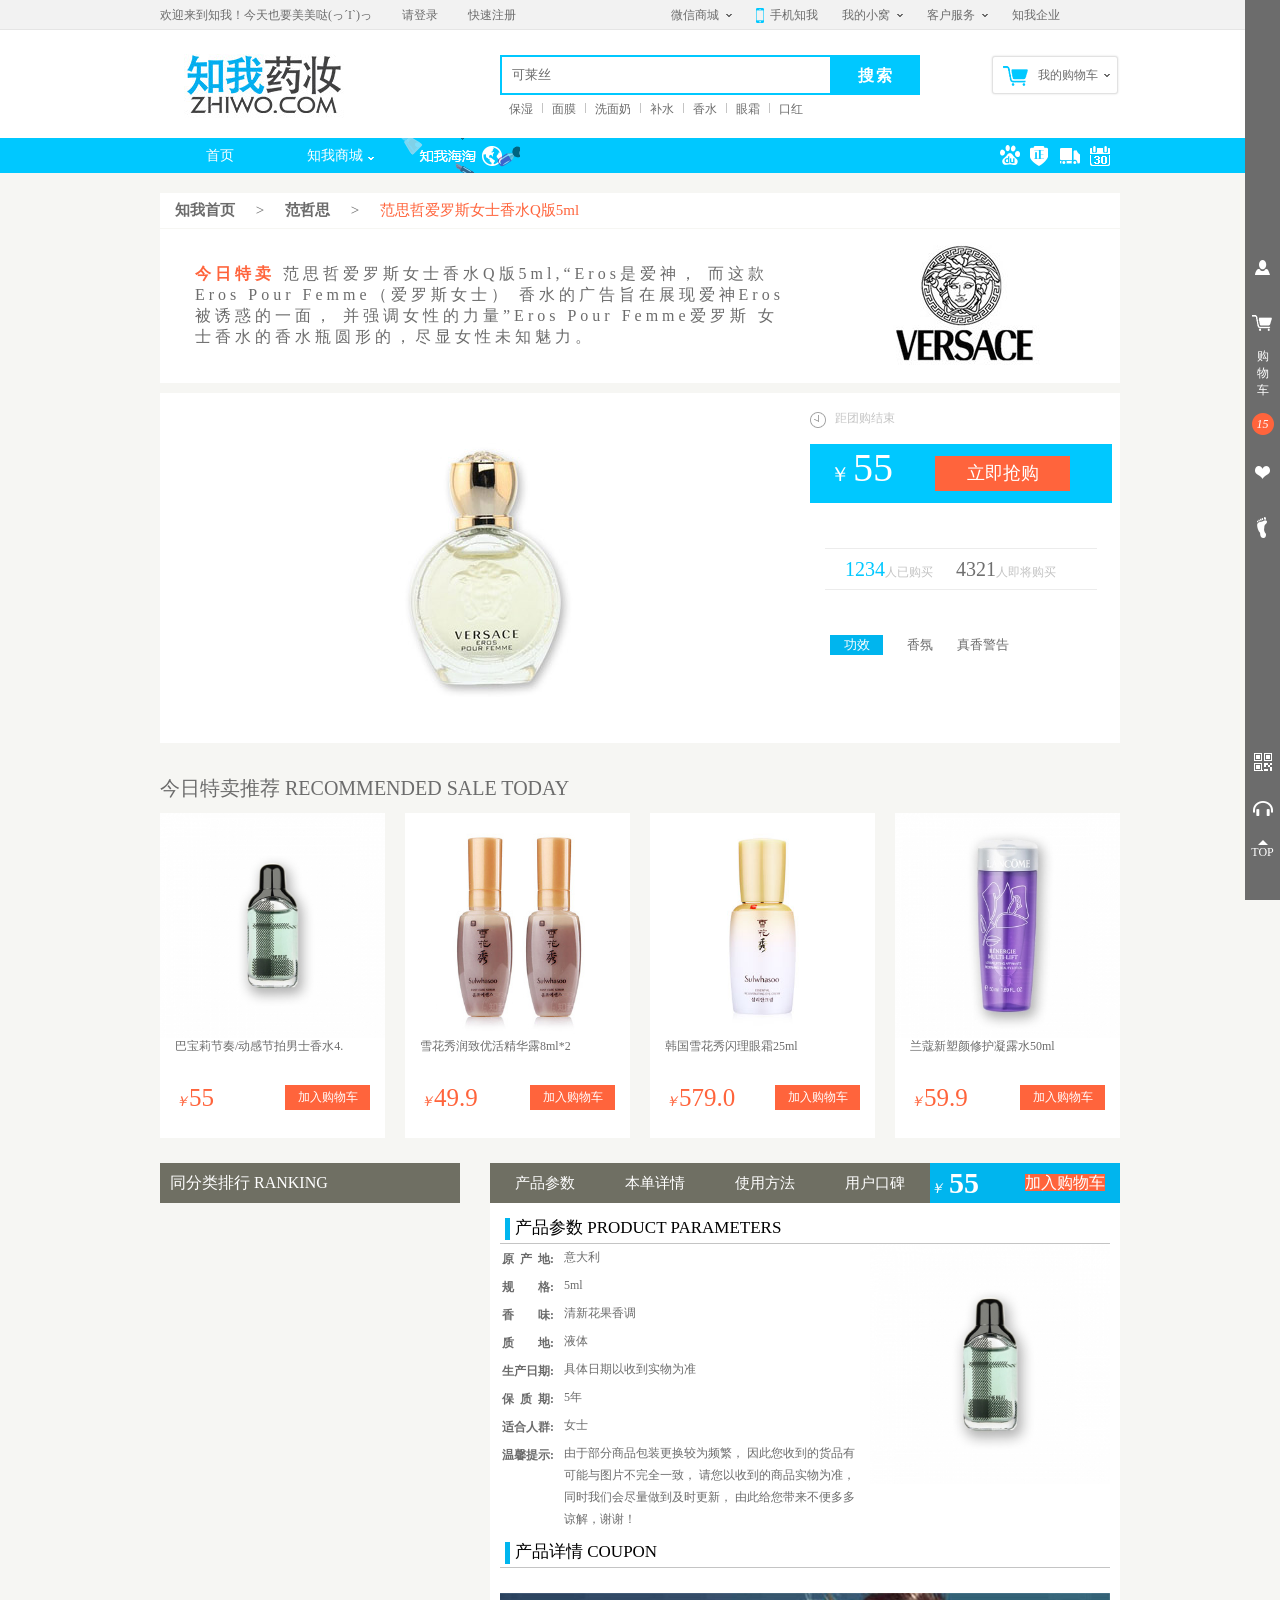
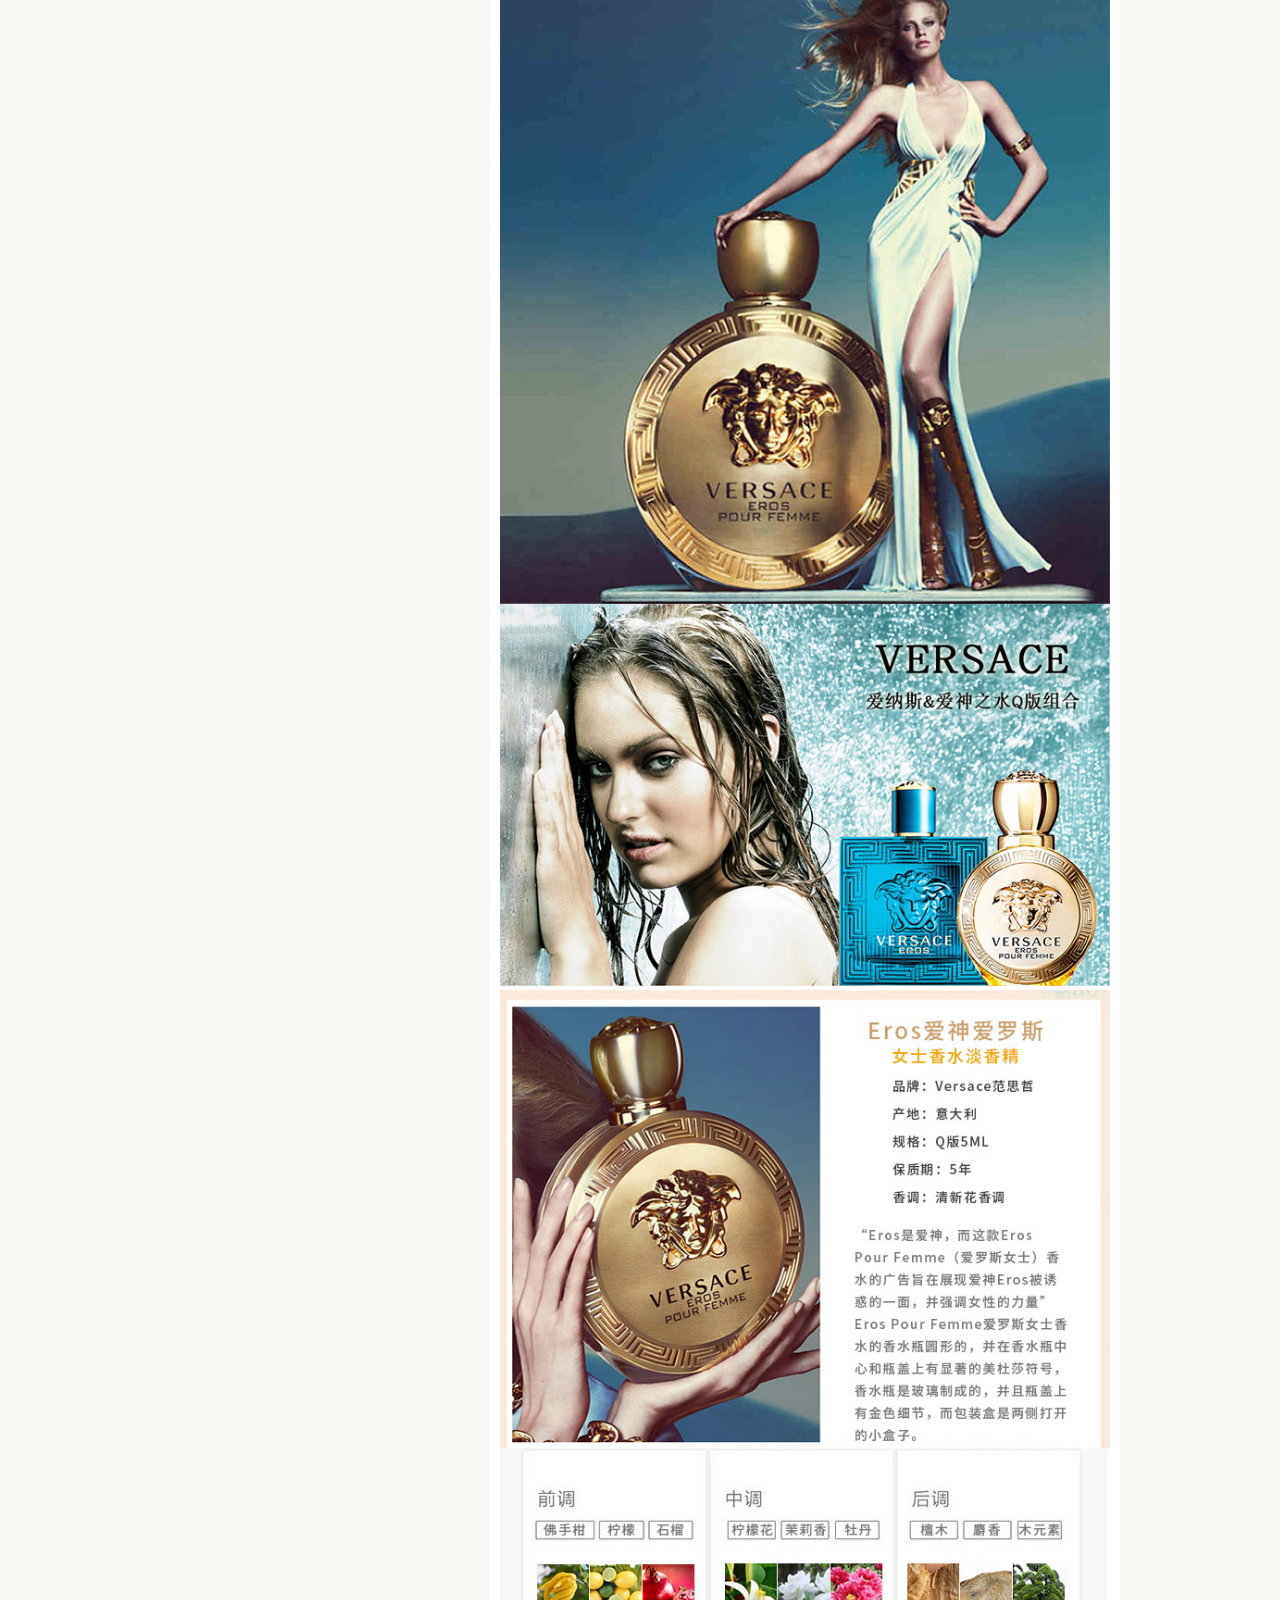
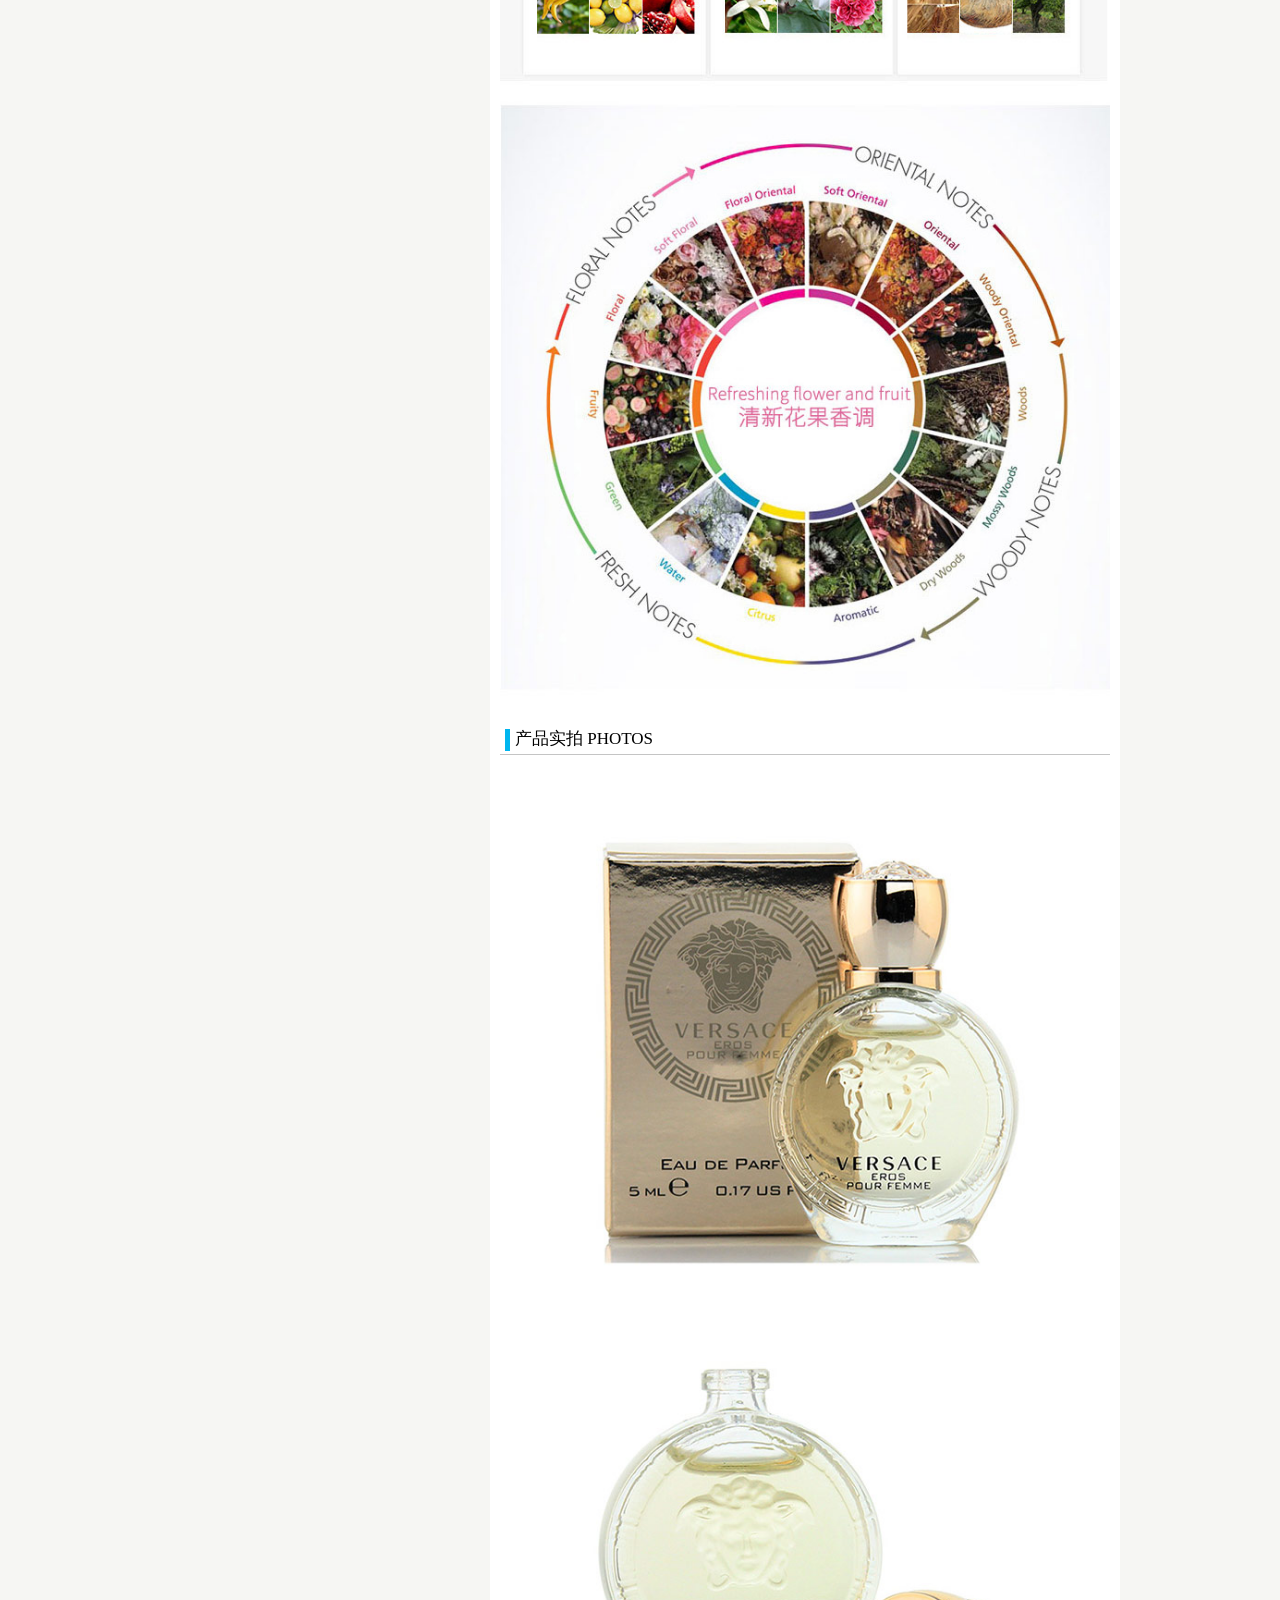
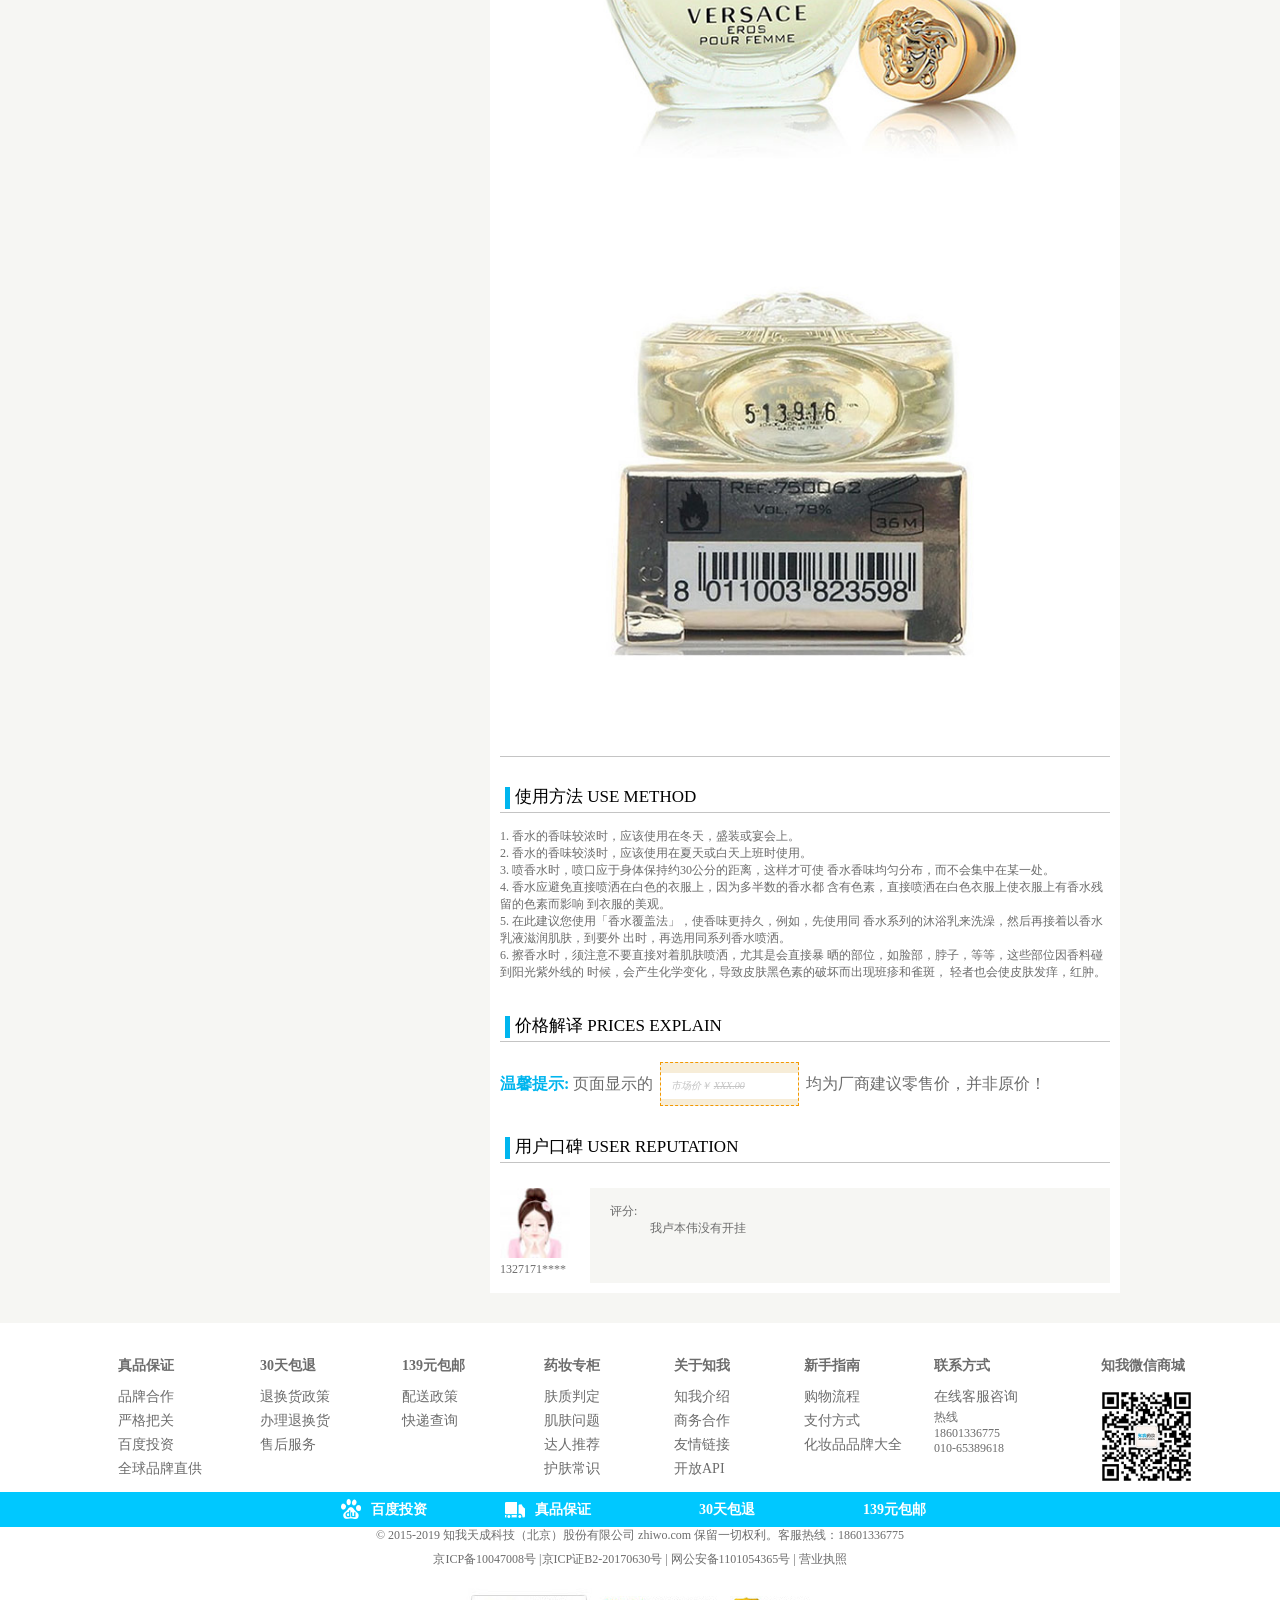
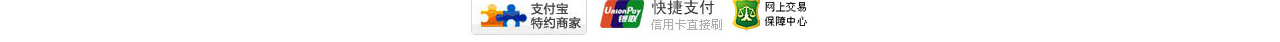
==== goodsDetail.html @ a6687e9a "页面阶段完成" ====
<!DOCTYPE html>
<html lang="en">
<head>
    <meta charset="UTF-8">
    <title>商品详情</title>
    <link rel="icon" href="images/favicon.ico" type="image/x-icon">
    <link rel="stylesheet" href="css/goodsDetail.css" type="text/css">
    <script src="js/jquery-1.11.1.min.js"></script>
    <script src="js/goodsDetail.js"></script>
</head>
<body>

<!--header S-->
<div class="header">

    <div class="header_top">
        <div class="header_top_content w960">
            <div class="header_top_content_left">
                <ul>
                    <li>欢迎来到知我！今天也要美美哒(っ´Ι`)っ</li>
                    <li>
                        <a href="login.html" rel="nofollow">请登录</a>
                    </li>
                    <li>
                        <a href="register.html" rel="nofollow">快速注册</a>
                    </li>
                </ul>
            </div>
            <div class="header_top_content_right">
                <ul>
                    <li class="item_down">
                        <a href="#" rel="nofollow">
                            <span>微信商城</span>
                            <i></i>
                        </a>
                        <div class="item_down_nav"
                             style="height: 85px">
                            <img src="images/wechat_ewm1.jpg" alt="">
                        </div>
                    </li>
                    <li class="item_phone">
                        <a href="#" rel="nofollow">
                            手机知我
                        </a>
                    </li>
                    <li class="item_down">
                        <a href="#" rel="nofollow">
                            <span>我的小窝</span>
                            <i></i>
                        </a>
                        <div class="item_down_nav"
                             style="height: 150px">
                            <ul>
                                <li><a href="#" rel="nofollow">我的订单</a></li>
                                <li><a href="#" rel="nofollow">我的优惠券</a></li>
                                <li><a href="#" rel="nofollow">我的收藏</a></li>
                                <li><a href="#" rel="nofollow">我的预订</a></li>
                                <li><a href="#" rel="nofollow">我的积分</a></li>
                            </ul>
                        </div>
                    </li>
                    <li class="item_down">
                        <a href="#" rel="nofollow">
                            <span>客户服务</span>
                            <i></i>
                        </a>
                        <div class="item_down_nav"
                             style="height: 120px; ">
                            <ul>
                                <li><a href="#" rel="nofollow">帮助中心</a></li>
                                <li><a href="#" rel="nofollow">新浪微博</a></li>
                                <li><a href="#" rel="nofollow">正品承诺</a></li>
                                <li><a href="#" rel="nofollow">真伪查询</a></li>
                            </ul>
                        </div>
                    </li>
                    <li>
                        <a href="#" rel="nofollow">
                            知我企业
                        </a>
                    </li>
                    <li></li>
                    <li></li>
                </ul>
            </div>
        </div>
    </div>

    <div class="header_center">
        <div class="header_center_content w960">
            <div class="header_logo">
                <a href="index.html">
                    <img src="images/logo.jpg" alt="知我药妆">
                </a>
            </div>
            <div class="header_search">
                <form action="" method="get">
                    <input class="search_box_text" name="keyword" type="text" value="可莱丝"/>
                    <input class="search_box_btn" name="search" type="submit" value="搜索"/>
                </form>
                <ul class="hotkey">
                    <li><a href="#" rel="nofollow">保湿</a><i class="line"></i></li>
                    <li><a href="#" rel="nofollow">面膜</a><i class="line"></i></li>
                    <li><a href="#" rel="nofollow">洗面奶</a><i class="line"></i></li>
                    <li><a href="#" rel="nofollow">补水</a><i class="line"></i></li>
                    <li><a href="#" rel="nofollow">香水</a><i class="line"></i></li>
                    <li><a href="#" rel="nofollow">眼霜</a><i class="line"></i></li>
                    <li><a href="#" rel="nofollow">口红</a></li>
                </ul>
            </div>
            <div class="header_cshopcar" id="header_cshopcar">
                <p class="header_shopgoods_totleamout ">0</p>
                <a class="header_myshopcar" href="" rel="nofollow">
                    <span>我的购物车</span>
                    <i></i>
                </a>
                <div class="header_shopgoods">
                    <div class="shopgoods_empty">
                        <p class="shopgoods_empty_img"></p>
                        <p class="shopgoods_empty_title1">购物车为空</p>
                        <p class="shopgoods_empty_title2">穷鬼什么都买不起</p>
                    </div>
                </div>
            </div>
        </div>
    </div>

    <div class="header_footernav">
        <div class="header_footernav_content w960">
            <div class="header_footernav_content_left">
                <ul>
                    <li class="header_footernav_content_left_item">
                        <a href="#" class="hfcli_link">首页</a>
                    </li>
                    <li class="header_footernav_content_left_item" id="hfcli">
                        <a href="#" class="hfcli_link"><span>知我商城</span></a>
                        <div class="header_footernav_hide w1100">
                            <div class="hfh_container">
                                <div class="hfh_container_row">
                                    <div class="hfh_container_inner hufu">
                                        <dl>
                                            <dt><a>护肤</a></dt>
                                            <dd><a href="#">面膜面贴</a></dd>
                                            <dd><a href="#">乳液凝露</a></dd>
                                            <dd><a href="#">洁面卸妆</a></dd>
                                            <dd><a href="#">眼精华/眼霜</a></dd>
                                            <dd><a href="#">防晒隔离</a></dd>
                                            <dd><a href="#">化妆水爽肤水</a></dd>
                                            <dd><a href="#">眼膜/眼贴</a></dd>
                                            <dd><a href="#">精华</a></dd>
                                        </dl>
                                    </div>
                                    <div class="hfh_container_inner yaozhuang">
                                        <dl>
                                            <dt><a>药妆</a></dt>
                                            <dd><a href="#">乳液面霜</a></dd>
                                            <dd><a href="#">洁面卸妆</a></dd>
                                            <dd><a href="#">面部精华</a></dd>
                                            <dd><a href="#">化妆水爽肤水</a></dd>
                                            <dd><a href="#">面膜面贴</a></dd>
                                            <dd><a href="#">喷雾</a></dd>
                                            <dd><a href="#">眼精华/眼霜</a></dd>
                                            <dd><a href="#">防晒隔离</a></dd>
                                        </dl>
                                    </div>
                                </div>
                                <div class="hfh_container_row">
                                    <div class="hfh_container_inner xihu">
                                        <dl>
                                            <dt><a>洗护</a></dt>
                                            <dd><a href="#">洗发护发</a></dd>
                                            <dd><a href="#">口腔护理</a></dd>
                                            <dd><a href="#">沐浴润体</a></dd>
                                            <dd><a href="#">身体乳霜</a></dd>
                                            <dd><a href="#">手足护理</a></dd>
                                            <dd><a href="#">美体瘦身</a></dd>
                                            <dd><a href="#">防晒隔离</a></dd>
                                            <dd><a href="#">润唇膏</a></dd>
                                        </dl>
                                    </div>
                                    <div class="hfh_container_inner caizhuang">
                                        <dl>
                                            <dt><a>彩妆香氛</a></dt>
                                            <dd><a href="#">唇彩/口红</a></dd>
                                            <dd><a href="#">女士香水</a></dd>
                                            <dd><a href="#">粉饼/蜜粉</a></dd>
                                            <dd><a href="#">男士香水</a></dd>
                                            <dd><a href="#">睫毛</a></dd>
                                            <dd><a href="#">眼线</a></dd>
                                            <dd><a href="#">腮红/胭脂</a></dd>
                                            <dd><a href="#">粉底/妆前乳</a></dd>
                                            <dd><a href="#">眼影/彩妆盘</a></dd>
                                            <dd><a href="#">BB霜/CC霜</a></dd>
                                        </dl>
                                    </div>

                                </div>
                            </div>
                        </div>
                    </li>

                    <li>
                        <a href="#">
                            <div class="header_footernav_content_left_img"></div>
                        </a>
                    </li>
                </ul>
            </div>
            <div class="header_footernav_content_right">
                <ul>
                    <li class="hfcr_invest"><span>百度投资</span></li>
                    <li class="hfcr_quality"><span>真品保证</span></li>
                    <li class="hfcr_mail"><span>139元包邮</span></li>
                    <li class="hfcr_return"><span>30天无理由退货</span></li>
                </ul>
            </div>
        </div>
    </div>

</div>
<!--header E-->

<!--container S-->
<div class="container">
    <div class="content w960 clearfix">

        <div class="detalipro clearfix">
            <div class="detalipro_pos clearfix">
                <ul>
                    <li class="pos_link">
                        <a href="index.html">知我首页</a>
                    </li>
                    <li class="pos_line"> ></li>
                    <li class="pos_link">
                        <a href="#">范哲思</a>
                    </li>
                    <li class="pos_line"> ></li>
                    <li class="pos_end">范思哲爱罗斯女士香水Q版5ml</li>
                </ul>
            </div>
            <div class="detailpro_intro clearfix">
                <p>
                    <span>今日特卖</span>
                    范思哲爱罗斯女士香水Q版5ml,“Eros是爱神，
                    而这款Eros Pour Femme（爱罗斯女士）
                    香水的广告旨在展现爱神Eros被诱惑的一面，
                    并强调女性的力量”Eros Pour Femme爱罗斯
                    女士香水的香水瓶圆形的，尽显女性未知魅力。
                </p>
                <div class="detailpro_intro_brand"></div>
            </div>
            <div class="detailpro_show clearfix">
                <div class="detailpro_show_img">
                    <img src="images/goods_show_7.jpg" alt="">
                </div>
                <div class="detailpro_show_buy">
                    <span class="deadline">距团购结束</span>
                    <div class="dsb_btnbox clearfix">
                        <div class="dsb_btnbox_price">
                            <i>￥</i>
                            <span>55</span>
                        </div>
                        <a href="#" class="dsb_btnbox_price_afford">立即抢购</a>

                    </div>
                    <div class="dsb_number">
                        <span class="dsb_number_bought">1234</span>人已购买
                        <span class="dsb_number_want">4321</span>人即将购买
                    </div>
                    <div class="dsb_effect">
                        <span class="dsb_effect_header">功效</span>
                        <span class="dsb_effect_item">香氛</span>
                        <span class="dsb_effect_item">真香警告</span>
                    </div>
                </div>
            </div>
        </div>

        <div class="daily_intro">
            <span class="daily_intro_title">今日特卖推荐 RECOMMENDED SALE TODAY</span>
            <ul class="clearfix">
                <li class="daily_intro_item">
                    <div class="dii_img">
                        <img src="images/goods_intro_1.jpg" alt="">
                    </div>
                    <div class="dii_proname">巴宝莉节奏/动感节拍男士香水4.</div>
                    <div class="dii_buy">
                        <div class="dii_buy_price">
                            <i>￥</i>55
                        </div>
                        <div class="dii_buy_btn"><a href="#">加入购物车</a></div>
                    </div>
                </li>
                <li class="daily_intro_item">
                    <div class="dii_img">
                        <img src="images/goods_intro_2.jpg" alt="">
                    </div>
                    <div class="dii_proname">雪花秀润致优活精华露8ml*2</div>
                    <div class="dii_buy">
                        <div class="dii_buy_price">
                            <i>￥</i>49.9
                        </div>
                        <div class="dii_buy_btn"><a href="#">加入购物车</a></div>
                    </div>
                </li>
                <li class="daily_intro_item">
                    <div class="dii_img">
                        <img src="images/goods_intro_3.jpg" alt="">
                    </div>
                    <div class="dii_proname">韩国雪花秀闪理眼霜25ml</div>
                    <div class="dii_buy">
                        <div class="dii_buy_price">
                            <i>￥</i>579.0
                        </div>
                        <div class="dii_buy_btn"><a href="#">加入购物车</a></div>
                    </div>
                </li>
                <li class="daily_intro_item">
                    <div class="dii_img">
                        <img src="images/goods_intro_4.jpg" alt="">
                    </div>
                    <div class="dii_proname">兰蔻新塑颜修护凝露水50ml</div>
                    <div class="dii_buy">
                        <div class="dii_buy_price">
                            <i>￥</i>59.9
                        </div>
                        <div class="dii_buy_btn"><a href="#">加入购物车</a></div>
                    </div>
                </li>
            </ul>
        </div>

        <div class="detail_info clearfix">
            <div class="detail_info_similar">
                <div class="dis_title">同分类排行 RANKING</div>
            </div>
            <div class="detail_info_box">
                <div class="dib_title">
                    <ul>
                        <li class="dib_title_item">产品参数</li>
                        <li class="dib_title_item">本单详情</li>
                        <li class="dib_title_item">使用方法</li>
                        <li class="dib_title_item">用户口碑</li>
                        <li class="dib_title_btn">
                            <i>￥</i><span>55</span>
                            <div class="dib_buy_btn"><a href="#">加入购物车</a></div>
                        </li>
                    </ul>
                </div>
                <div class="dib_content">
                    <div class="dibc_parameters clearfix">
                        <div class="dibc_itemtitle">
                            <i></i>
                            <span>产品参数 PRODUCT PARAMETERS</span>
                        </div>
                        <table>
                            <tbody>
                            <tr>
                                <td class="dibc_parmeters_table_title">原&ensp;产&ensp;地:</td>
                                <td class="dibc_parmeters_table_content">意大利</td>
                            </tr>
                            <tr>
                                <td class="dibc_parmeters_table_title">规&emsp;&emsp;格:</td>
                                <td class="dibc_parmeters_table_content">5ml</td>
                            </tr>
                            <tr>
                                <td class="dibc_parmeters_table_title">香&emsp;&emsp;味:</td>
                                <td class="dibc_parmeters_table_content">清新花果香调</td>
                            </tr>
                            <tr>
                                <td class="dibc_parmeters_table_title">质&emsp;&emsp;地:</td>
                                <td class="dibc_parmeters_table_content">液体</td>
                            </tr>
                            <tr>
                                <td class="dibc_parmeters_table_title">生产日期:</td>
                                <td class="dibc_parmeters_table_content">具体日期以收到实物为准</td>
                            </tr>
                            <tr>
                                <td class="dibc_parmeters_table_title">保&ensp;质&ensp;期:</td>
                                <td class="dibc_parmeters_table_content">5年</td>
                            </tr>
                            <tr>
                                <td class="dibc_parmeters_table_title">适合人群:</td>
                                <td class="dibc_parmeters_table_content">女士</td>
                            </tr>
                            <tr>
                                <td class="dibc_parmeters_table_title">温馨提示:</td>
                                <td class="dibc_parmeters_table_content">由于部分商品包装更换较为频繁，
                                    因此您收到的货品有可能与图片不完全一致，
                                    请您以收到的商品实物为准，
                                    同时我们会尽量做到及时更新，
                                    由此给您带来不便多多谅解，谢谢！
                                </td>
                            </tr>
                            </tbody>
                        </table>
                        <div class="dibc_parameters_img">
                            <img src="images/goods_intro_1.jpg" alt="">
                        </div>
                    </div>
                    <div class="dibc_coupon clearfix">
                        <div class="dibc_itemtitle">
                            <i></i>
                            <span>产品详情 COUPON</span>
                        </div>
                        <div class="dibc_coupon_img">
                            <img src="images/coupon_1.jpg" alt="">
                            <img src="images/coupon_2.jpg" alt="">
                            <img src="images/coupon_3.jpg" alt="">
                            <div class="dibc_itemtitle">
                                <i></i>
                                <span>产品实拍 PHOTOS</span>
                            </div>
                            <img src="images/coupon_4.jpg" alt="">
                            <img src="images/coupon_5.jpg" alt="">
                        </div>
                    </div>
                    <div class="dibc_usemethod clearfix">
                        <div class="dibc_itemtitle">
                            <i></i>
                            <span>使用方法 USE METHOD</span>
                        </div>
                        <div class="dibc_usemethod_content">
                            1. 香水的香味较浓时，应该使用在冬天，盛装或宴会上。<br/>
                            2. 香水的香味较淡时，应该使用在夏天或白天上班时使用。<br/>
                            3. 喷香水时，喷口应于身体保持约30公分的距离，这样才可使 香水香味均匀分布，而不会集中在某一处。<br/>
                            4. 香水应避免直接喷洒在白色的衣服上，因为多半数的香水都 含有色素，直接喷洒在白色衣服上使衣服上有香水残留的色素而影响 到衣服的美观。<br/>
                            5. 在此建议您使用「香水覆盖法」，使香味更持久，例如，先使用同 香水系列的沐浴乳来洗澡，然后再接着以香水乳液滋润肌肤，到要外 出时，再选用同系列香水喷洒。<br/>
                            6. 擦香水时，须注意不要直接对着肌肤喷洒，尤其是会直接暴 晒的部位，如脸部，脖子，等等，这些部位因香料碰到阳光紫外线的 时候，会产生化学变化，导致皮肤黑色素的破坏而出现班疹和雀斑， 轻者也会使皮肤发痒，红肿。<br/>
                        </div>
                    </div>
                    <div class="dibc_explain clearfix">
                        <div class="dibc_itemtitle">
                            <i></i>
                            <span>价格解译 PRICES EXPLAIN</span>
                        </div>
                        <div class="dibc_content">
                            <span class="dibc_content_notice">温馨提示:</span>
                            页面显示的
                            <i>
                                <box>
                                    <span>市场价</span>￥
                                    <del>XXX.00</del>
                                </box>
                            </i>
                            均为厂商建议零售价，并非原价！
                        </div>
                    </div>
                    <div class="dibc_usercomment clearfix">
                        <div class="dibc_itemtitle">
                            <i></i>
                            <span>用户口碑 USER REPUTATION</span>
                        </div>
                        <div class="dibc_usercomment_item">
                            <div class="dibc_userinfo">
                                <img src="images/avatar_small.png" alt="">
                                <span>1327171****</span>
                            </div>
                            <div class="dibc_usercomment_item_detail">
                                <p class="dibc_usercomment_item_content_score">评分: <span></span></p>
                                <div class="dibc_usercomment_item_content_date"></div>
                                <p class="dibc_usercomment_item_content_text">我卢本伟没有开挂</p>

                            </div>
                        </div>
                    </div>
                </div>
            </div>
        </div>


    </div>
</div>
<!--contaier E-->

<!--footer S-->
<div class="footer">
    <div class="footer_intro w1100 clearfix">
        <dl>
            <dt>真品保证</dt>
            <dd><a href="#" rel="nofollow">品牌合作</a></dd>
            <dd><a href="#" rel="nofollow">严格把关</a></dd>
            <dd><a href="#" rel="nofollow">百度投资</a></dd>
            <dd><a href="#" rel="nofollow">全球品牌直供</a></dd>
        </dl>
        <dl>
            <dt>30天包退</dt>
            <dd><a href="#" rel="nofollow">退换货政策</a></dd>
            <dd><a href="#" rel="nofollow">办理退换货</a></dd>
            <dd><a href="#" rel="nofollow">售后服务</a></dd>
        </dl>
        <dl>
            <dt>139元包邮</dt>
            <dd><a href="#" rel="nofollow">配送政策</a></dd>
            <dd><a href="#" rel="nofollow">快递查询</a></dd>
        </dl>
        <dl>
            <dt>药妆专柜</dt>
            <dd><a href="#">肤质判定</a></dd>
            <dd><a href="#">肌肤问题</a></dd>
            <dd><a href="#">达人推荐</a></dd>
            <dd><a href="#">护肤常识</a></dd>
        </dl>
        <dl class="footer_intro_mrl">
            <dt>关于知我</dt>
            <dd><a href="#" rel="nofollow">知我介绍</a></dd>
            <dd><a href="#" rel="nofollow">商务合作</a></dd>
            <dd><a href="#">友情链接</a></dd>
            <dd><a href="#" rel="nofollow">开放API</a></dd>
        </dl>
        <dl class="footer_intro_mrl">
            <dt>新手指南</dt>
            <dd><a href="#" rel="nofollow">购物流程</a></dd>
            <dd><a href="#" rel="nofollow">支付方式</a></dd>
            <dd><a href="#">化妆品品牌大全</a></dd>
        </dl>
        <dl class="footer_intro_mrl">
            <dt>联系方式</dt>
            <dd><a id="online_service" href="#" rel="nofollow">在线客服咨询</a></dd>
            <dd class="contact_method">热线</dd>
            <dd class="contact_phone">18601336775<br/>010-65389618</dd>
        </dl>
        <dl class="footer_intro_mrl footer_intro_wechat">
            <dt>知我微信商城</dt>
            <dd><img src="images/wechat_ewm1.jpg" alt="知我微信商城二维码"></dd>
        </dl>
    </div>
    <div class="footer_center">
        <div class="footer_center_box">
            <ul>
                <li class="fcb_invest"><span>百度投资</span></li>
                <li class="fcb_quality"><span>真品保证</span></li>
                <li class="fcb_return"><span>30天包退</span></li>
                <li class="fcb_mail"><span>139元包邮</span></li>
            </ul>
        </div>
    </div>
    <!--只在首页显示-->
    <div class="footer_copyright">
        <p class="footer_c_text1">&copy; 2015-2019 知我天成科技（北京）股份有限公司 zhiwo.com 保留一切权利。客服热线：18601336775</p>
        <p class="footer_c_text2"><a href="http://www.miibeian.gov.cn/" target="_blank"
                                     rel="nofollow">京ICP备10047008号</a> |<a href="http://www.miibeian.gov.cn/"
                                                                           target="_blank" rel="nofollow">京ICP证B2-20170630号</a>
            | 网公安备1101054365号 | 营业执照 </p>
        <p>
            <img src="images/footer_copy_02.jpg" alt="支付宝特约商家">
            <img src="images/footer_copy_03.jpg" alt="快捷支付">
            <img src="images/footer_copy_05.jpg" alt="网上交易保障中心">
        </p>
    </div>
</div>
<!--footer E-->

<!--sidebar S-->
<div class="sidebar">
    <div class="sidebar_content">
        <ul class="sidebar_content_part1">
            <li class="sidebar_user">
                <i></i>
                <div class="sidebar_user_hide">
                    <a href="login.html">登录</a>
                    <span>|</span>
                    <a href="register.html">注册</a>
                    <i class="trangle"></i>
                </div>
            </li>
            <li class="sidebar_shopcart">
                <i class="sidebar_shopcart_icon"></i>
                <span> 购<br>物<br>车</span>
                <i class="sidebar_shopcart_num">15</i>

            </li>
            <li class="sidebar_collect">
                <i></i>
                <div class="sidebar_collect_hide">
                    <span>我的收藏</span>
                    <i class="trangle"></i>
                </div>
            </li>
            <li class="sidebar_foot">
                <i></i>
                <div class="sidebar_foot_hide">
                    <span>我的足迹</span>
                    <i class="trangle"></i>
                </div>
            </li>
        </ul>
        <ul class="sidebar_content_part2">
            <li class="sidebar_qrcode">
                <i></i>
                <div class="sidebar_qrcode_hide">
                    <ul>
                        <li>
                            <img src="images/wechat_ewm1.jpg" alt="">
                            <span>知我微信商城</span>
                        </li>
                        <li>
                            <img src="images/wechat_ewm1.jpg" alt="">
                            <span>android版APP下载</span>
                        </li>
                        <li>
                            <img src="images/wechat_ewm1.jpg" alt="">
                            <span>iphone版APP下载</span>
                        </li>
                    </ul>
                    <i class="trangle"></i>
                </div>
            </li>
            <li class="sidebar_contact">
                <i></i>
                <div class="sidebar_contact_hide">
                    <span>在线客服</span>
                    <i class="trangle"></i>
                </div>
            </li>
            <li class="sidebar_gotop">
                <i class="top_trangle"></i>
                <span>TOP</span>
            </li>
        </ul>
    </div>
</div>
<!--sidebar E-->


</body>
</html>
---- css/goodsDetail.css ----
body{
    width: 100%;
    height: 100%;
    background-color: #f6f6f3;
    color: #6c6c6c;
    font-size: 12px;
}
body,ul,ol,li,dl,dt,dd,p,th,td{
    margin: 0;
    padding: 0;
}
ul,ol{
    list-style: none;
}
a{
    text-decoration: none;
    outline: none;
}

.w1100{
    width: 1100px;
}
.w960{
    width: 960px;
}
.header{
    width: 100%;
}
.clearfix{

}
.clearfix:after{
    content: ".";
    display: block;
    clear: both;
    visibility: hidden;
    height: 0;
}
/*header_top S*/
.header_top{
    height: 29px;
    background-color: #f2f2f2;
    border-bottom: 1px solid #e5e5e5;
}
.header_top_content{
    height: 29px;
    line-height: 30px;
    margin: 0 auto;
}
.header_top_content_left{
    float: left;
}
.header_top_content_left li{
    float: left;
    margin-right: 30px;
}
.header_top_content_right{
    float: right;
}
.header_top_content_right li{
    float: left;
    padding: 0 12px;
}
.header_top_content_right li span{
    float: left;
}
.header_top_content_right i{
    float: left;
    width: 6px;
    height: 29px;
    margin-left: 7px;
}
.header_top_content_right .item_down{
    position: relative;
    z-index: 3;
}
.item_down_nav{
    margin-top: 0;
    margin-bottom: 0;
    width: 100%;
    position: absolute;
    background: #fff;
    z-index: 4;
    top: 29px;
    left: -1px;
    padding: 3px 0 10px;
    border: 1px #e5e5e5 solid;
    border-top: 0;
    overflow: hidden;
    display: none;
}
.item_down_nav img{
    display: block;
    width: 100%;
}
.header_top_content_right .item_down:hover {
    background-color: #fff;
}
.item_down i{
    background: url("../images/topnav.png") no-repeat 0 -70px
}
.header_top_content_right .item_down:hover i{
    background: url("../images/topnav.png") no-repeat 0 -105px
}
.item_down_nav li{
    clear: left;
    width: 100%;
    padding: 0;
}
.item_down_nav li a{
    padding-left: 12px;
}
.item_phone a{
    padding-left: 14px;
    background:url(../images/topnav.png) no-repeat 0 0;
}
.header_top_content a{
    color: #6c6c6c;
    display:block;
}
.header_top_content a:hover{
    color: #00c8ff;
}

/*header_center S*/
.header_center{
    background: #fff;
    height: 108px;
}
.header_center_content{
    margin: 0 auto;
}
.header_logo{
    float: left;
    width: 260px;
    height: 108px;
}
.header_logo a,
.header_logo a img{
    display: block;
    width: 260px;
    height: 108px;
}
.header_search{
    float: left;
    margin: 25px 0 0 80px
}
.header_search form{
    background: #fff;
    height: 40px;
}
.header_search .search_box_text{
    width: 318px;
    height: 26px;
    line-height: 28px;
    padding: 5px 0px;
    float: left;
    background: #fff;
    border: 2px #00c8ff solid;
    padding-left: 10px;
    color: #6c6c6c;
}
.header_search .search_box_btn{
    width: 88px;
    height: 40px;
    float: left;
    color: rgb(255, 255, 255);
    font-size: 16px;
    font-family: 微软雅黑;
    cursor: pointer;
    font-weight: bold;
    letter-spacing: 2px;
    text-align: center;
    line-height: 40px;
    border-width: 0px;
    border-style: initial;
    border-color: initial;
    border-image: initial;
    background: rgb(0, 200, 255);
}
.header_search .hotkey{
    margin-top: 6px;

}
.header_search .hotkey li{
    float: left;
}
.header_search .hotkey li a {
    color: #6c6c6c;
    margin: 0 9px;
    float: left;
}
.header_search .hotkey li .line{
    font-style: normal;
    width: 1px;
    background: #c4c4c4;
    height: 10px;
    float: left;
    margin-top: 2px;
}
.header_cshopcar {
    float: right;
    width: 126px;
    margin: 26px 2px 0 0;
    position: relative;
    z-index: 380;
}
.header_shopgoods_totleamout {
    width: 30px;
    height: 30px;
    line-height: 27px;
    position: absolute;
    left: 26px;
    top: -18px;
    background: url(../images/shopamount.png) no-repeat top left;
    z-index: 302;
    color: #fff;
    text-align: center;
    display: none;
}
.header_myshopcar {
    display: block;
    width: 79px;
    height: 36px;
    line-height: 36px;
    padding-left: 45px;
    color: #6c6c6c;
    background: #fff url(../images/topnav.png) no-repeat 10px -210px;
    overflow: hidden;
    -webkit-border-radius: 3px;
    -moz-border-radius: 3px;
    -o-border-radius: 3px;
    -ms-border-radius: 3px;
    border-radius: 3px;
    -webkit-box-shadow: 0 0 2px #d8d8d8;
    -moz-box-shadow: 0 0 2px #d8d8d8;
    -o-box-shadow: 0 0 2px #d8d8d8;
    -ms-box-shadow: 0 0 2px #d8d8d8;
    box-shadow: 0 0 2px #d8d8d8;
    position: absolute;
    top: 0;
    left: 0;
    z-index: 300;
    border: 1px #e2e2e2 solid;
}
.header_myshopcar span {
    float: left;
    cursor: pointer;
}
.header_myshopcar i{
    float: left;
    width: 6px;
    height: 31px;
    background: url(../images/topnav.png) no-repeat 0 -70px;
    overflow: hidden;
    margin-left: 6px;
    margin-top: 3px;
}
.header_cshopcar:hover .header_myshopcar{
    box-shadow: 0 -1px  2px #d8d8d8;
}
.header_cshopcar:hover .header_myshopcar i{
    background: url(../images/topnav.png) no-repeat 0 -105px;
}
.header_shopgoods {
    width: 280px;
    position: absolute;
    top: 34px;
    right: 0px;
    border: 1px #e2e2e2 solid;
    background: #fff;
    padding: 0 10px 10px;
    z-index: 200;
    display: none;
    -webkit-border-radius: 3px;
    -moz-border-radius: 3px;
    -o-border-radius: 3px;
    -ms-border-radius: 3px;
    border-radius: 3px;
    -webkit-box-shadow: 0 0 2px #d8d8d8;
    -moz-box-shadow: 0 0 2px #d8d8d8;
    -o-box-shadow: 0 0 2px #d8d8d8;
    -ms-box-shadow: 0 0 2px #d8d8d8;
    box-shadow: 0 0 2px #d8d8d8;
}
.shopgoods_empty{
    padding: 30px 0;
}
.shopgoods_empty_img{
    width: 135px;
    height: 164px;
    margin: 0 auto;
    background: url(../images/empty.png) no-repeat;
}
.shopgoods_empty p{
    text-align: center;
}
.shopgoods_empty_title1{
    font-size: 24px;
    color: #c4c4c4;
    margin-top: 10px;
}
.shopgoods_empty_title2{
    font-size: 18px;
    color: #c4c4c4;
}
/*header_footernav S*/
.header_footernav{
    height: 35px;
    background-color: #00c8ff;
}
.header_footernav_content{
    margin: 0 auto;
}
.header_footernav_content_left{
    float: left;
    position: relative;
}
.header_footernav_content_left li{
    float: left;
}
.hfcli_link{
    display: block;
    height: 35px;
    width: 120px;
    text-align: center;
    color: #fff;
    font-size: 14px;
    line-height: 35px;
}
.hfcli_link span{
    background: url(../images/mainnav.png) no-repeat right -8px;
    padding-right: 11px;
}
.header_footernav_content_left_item:hover{
    background: #00647f
}
#hfcli:hover .hfcli_link span{
    background: url(../images/mainnav.png) no-repeat right -43px;
}
.header_footernav_content_left_img{
    height: 35px;
    width: 120px;
    background: url("../images/home_overseas.gif");
}
.header_footernav_content_left_img:hover{
    background: url("../images/home_overseas_current.gif");
}
.header_footernav_hide{
    position: absolute;
    top: 35px;
    left: 0px;
    background: #fff;
    padding: 4px 30px 30px 5px;
    z-index: 200;
    display: none;
}
.hfh_container{
    width: 800px;
    float: left;
}
.hfh_container_row{

}
.hfh_container_inner{
    width: 360px;
    margin: 40px 0 0 40px;
    float: left;
}
.hfh_container_inner dt{
    width: 336px;
    height: 23px;
    padding: 0 0 6px 24px;
    border-bottom: 1px #c4c4c4 dotted;
    float: left;
}
.hfh_container_inner dt a{
    font-size: 14px;
    font-weight: bold;
    color: #6c6c6c;
    background: #fff;
}
.hfh_container_inner dd{
    float: left;
    margin: 12px 20px 0 0;
}
.hfh_container_inner dd a{
    color: #6c6c6c;
}
.hfh_container_inner dd a:hover{
    color: #00c8ff;
}
.hufu dt{
    background: url("../images/m_nav.png") no-repeat 0 0;
    line-height: 23px;
    padding-left: 21px;
}
.yaozhuang dt{
    background: url("../images/m_nav.png") no-repeat 0 -30px;
    line-height: 23px;
    padding-left: 21px;
}
.xihu dt{
    background: url("../images/m_nav.png") no-repeat 0 -60px;
    line-height: 23px;
    padding-left: 21px;
}
.caizhuang dt{
    background: url("../images/m_nav.png") no-repeat 0 -90px;
    line-height: 23px;
    padding-left: 21px;
}
.header_footernav_content_right{
    float: right;
}
.header_footernav_content_right li{
    float: left;
    height:35px;
    overflow: hidden;
    padding-left: 30px;
    cursor: pointer;
}
.header_footernav_content_right li span{
    float: left;
    height: 35px;
    line-height: 35px;
    color: #fff;
    font-size: 14px;
}
.hfcr_invest{
    width: 0;
    background: url(../images/assure2.png) no-repeat 0 0;
}
.hfcr_invest:hover{
    width: 65px;
    transition:.3s all linear;
}
.hfcr_quality {
    width: 0;
    background: url(../images/assure2.png) no-repeat 0 -35px;
}
.hfcr_quality:hover{
    width: 65px;
    transition:.3s all linear;
}
.hfcr_mail {
    width: 0;
    background: url(../images/assure2.png) no-repeat 0 -105px;
}
.hfcr_mail:hover{
    width: 80px;
    transition: .3s all linear;
}
.hfcr_return {
    width: 0;
    background: url(../images/assure2.png) no-repeat 0 -70px;
}
.hfcr_return:hover{
    width: 110px;
    transition: .3s all linear;
}

/*container*/
.container{
    width: 100%;
}
.content{
    margin: 0 auto;
}
.detalipro{
    margin: 20px auto;
    width: 100%;
}
.detalipro_pos{
    width: 100%;
    background: #fff;
    border-bottom: 1px solid #f6f6f3;
}
.detalipro_pos li{
    float: left;
    font-size: 15px;
}
.pos_link a{
    width: 100px;
    height: 35px;
    line-height: 35px;
    text-align: center;
    margin: 0 15px 0 15px;
    color: #6c6c6c;
    font-weight: bolder;
}
.pos_line{
    width: 20px;
    height: 35px;
    line-height: 35px;
    text-align: center;
}
.pos_end{
    height: 35px;
    line-height: 35px;
    text-align: center;
    margin: 0 15px 0 15px;
    color: #ff643c;
}
.detailpro_intro{
    width: 100%;
    background: #fff;
    margin-bottom: 10px;
}
.detailpro_intro p{
    float: left;
    padding:35px;
    font-size: 16px;
    width: 600px;
    letter-spacing: 4px;
    font-weight: 100;
    padding-right: 0px;
}
.detailpro_intro p span{
    color: #ff643c;
    font-size: 16px;
    font-weight: 800;
}
.detailpro_intro_brand{
    float: right;
    width: 310px;
    height: 150px;
    background: url(../images/new56.jpg) no-repeat center;
}
.detailpro_show{
    width: 100%;
    background: #ffffff;
}
.detailpro_show_img img{
    width: 650px;
    height: 350px;
    display: block;
    float: left;
}
.detailpro_show_buy{
    float: left;
}
.detailpro_show_buy .deadline{
    background: url("../images/ico2.png") no-repeat 0 -223px;
    height: 31px;
    display: block;
    line-height: 31px;
    padding-left: 25px;
    color: #c4c4c4;
    margin: 10px auto;
}
.dsb_btnbox{
    width: 100%;
    background: #00c8ff;
}
.dsb_btnbox_price{
    height: 50px;
    float: left;
    margin-left: 20px;
}
.dsb_btnbox_price i{
    color: #ffff;
    font-size: 20px;
    font-style: normal;
}
.dsb_btnbox_price span{
    color: #fff;
    font-size: 40px;
}
.dsb_btnbox_price_afford{
    height: 35px;
    width: 135px;
    background: #ff643c;
    line-height: 35px;
    text-align: center;
    font-size: 18px;
    color: #fff;
    float: left;
    /* margin-left: 50px; */
    margin: 12px 42px;
}
.dsb_number{
    height: 40px;
    margin: 45px 15px;
    border-top: 1px solid #ececec;
    border-bottom: 1px solid #ececec;
    line-height: 40px;
    padding: 0 20px 0 20px;
    color: #c3c3c3;
}
.dsb_number_bought{
    color: #00c8ff;
    font-size: 20px;
}
.dsb_number_want{
    color: #6f6f6f;
    font-size: 20px;
    margin-left: 20px;
}
.dsb_effect{
    width: 100%;
    padding-left: 20px;
    line-height: 20px;
    text-align: center;
    font-size: 13px;
    font-weight: initial;
}
.dsb_effect_header{
    width: 53px;
    height: 20px;
    float: left;
    background: #00b5ee;
    display: block;
    color: #fff;
}
.dsb_effect_item{
    width: 53px;
    height: 20px;
    float: left;
    margin-left: 10px;
}

/*daily_intro*/
.daily_intro{
    width: 100%;
    margin-bottom: 25px;
}
.daily_intro_title{
    width: 100%;
    height: 50px;
    line-height: 50px;
    font-size: 20px;
}
.daily_intro ul{
    margin-left: -20px;
}
.daily_intro_item{
    float: left;
    width: 225px;
    height: 325px;
    background: #fff;
    margin: 0 0 0 20px;
}
.dii_img,.dii_img img{
    width: 225px;
    height: 225px;
}
.dii_proname{
    margin-left: 15px;
}
.dii_buy{
    margin-top: 30px;
    height: 25px;
    width: 100%;
    line-height: 25px;

}
.dii_buy_price{
    float: left;
    margin-left: 15px;
    color: #ff643c;
    font-size: 25px;
}
.dii_buy_price i{
    font-size: 14px;
}
.dii_buy_btn a{
    float: right;
    width: 85px;
    height: 25px;
    margin-right: 15px;
    text-align: center;
    background: #ff643c;
    color: #fff;
}
.daily_intro_item:hover .dii_img{
    opacity: .7;
}

.detail_info{
    width: 100%;
}
.detail_info_similar{
    width: 300px;
    margin-right: 30px;
    float: left;
}
.dis_title{
    width: 290px;
    height: 40px;
    background: #6f6f63;
    line-height: 40px;
    padding-left: 10px;
    color: #fff;
    font-size: 16px;
}
.detail_info_box{
    float: right;
    width: 630px;
    margin-bottom: 30px;
}
.dib_title{
    width: 630px;
    height: 40px;
    background: #6f6f63;
    line-height: 40px;
    color: #fff;
}
.dib_title li{
    float: left;
    height: 40px;
}
.dib_title_item{
    width: 110px;
    text-align: center;
    font-size: 15px;
}
.dib_title_btn{
    background: #00b5ee;
    width: 190px;
    font-size: 17px;
}
.dib_title_btn i{
    font-size: 14px;
}
.dib_title_btn span{
    font-weight: 900;
    margin-left: 5px;
    font-size: 30px;
}
.dib_buy_btn{
    float: right;
}
.dib_title_btn a{
    width: 85px;
    height: 25px;
    margin-right: 15px;
    text-align: center;
    background: #ff643c;
    color: #fff;
    font-size: 16px;
    line-height: 25px;
}
.dib_content{
    background: #fff;
    padding: 10px;
}
.dibc_itemtitle{
    width: 100%;
    height: 30px;
    border-bottom: 1px solid #c4c4c4;
    font-size: 17px;
    line-height: 30px;
    color: #000;
    font-weight: 500;
}
.dibc_itemtitle i{
    height: 22px;
    width: 5px;
    display: block;
    background: #00b5ee;
    float: left;
    margin: 5px 5px 0 5px;
}
.dibc_parameters{
    width: 100%;
    margin-bottom: 5px;
}
.dibc_parameters table{
    float: left;
}
.dibc_parmeters_table_title{
    font-weight: 800;
    line-height: 26px;
    width: 60px;
    vertical-align: top;
}
.dibc_parmeters_table_content{
    line-height: 22px;
    width: 300px;
    vertical-align: top;
}

.dibc_parameters_img{
    float: right;
    width: 240px;
    height: 240px;
}
.dibc_parameters_img img{
    width: 240px;
    height: 240px;
    display: block;
}
.dibc_coupon_img{
    margin: 25px 0;
    width: 610px;
    padding-bottom: 25px;
    border-bottom: 1px solid #c4c4c4;
}
.dibc_coupon_img img{
    width: 610px;
}
.dibc_usemethod{
    margin-bottom: 30px;
}
.dibc_usemethod_content{
    display: block;
    padding-top: 15px;
}
.dibc_content{
    padding: 20px 0 0px 0;
    font-size: 16px;
    height: 70px;
    line-height: 42px;
}
.dibc_content_notice{
    font-weight: 800;
    color: #00b5ee;
}
.dibc_content i{
    margin: 0px 3px;
    background: #f7edd8;
    border: 1px dashed #f39800;
    display: inline-block;
}
.dibc_content i box{
    width: 117px;
    height: 20px;
    padding: 3px 10px;
    background: #fff;
    color: #c4c4c4;
    font-size: 10px;
    display: inline-block;
    line-height: 20px;
}
.dibc_content i box del{
    text-decoration: line-through;
}

.dibc_usercomment_item{
    width: 100%;
    margin: 25px 0;
}
.dibc_userinfo{
    float: left;
    width: 70px;
    height: 95px;
}
.dibc_userinfo img{
    width: 70px;
    height: 70px;
}
.dibc_usercomment_item_detail{
    float: left;
    width: 480px;
    height: 65px;
    background: #f6f6f3;
    margin-left: 20px;
    padding: 15px 20px;
}
.dibc_usercomment_item_content_score{

}
.dibc_usercomment_item_content_text{
    margin-left: 40px;
}


/*footer S*/
.footer{
    clear: both;
    width: 100%;
    background: #fff;
}
.footer_intro {
    margin: 0 auto 35px;
    padding-top: 34px;
    padding-left: 16px;
    height: 100px;
}
.footer_intro dl {
    float: left;
    width: 122px;
    margin-left: 20px;
}
.footer_intro dl dt {
    font-size: 14px;
    font-weight: bold;
    margin-bottom: 10px;
}
.footer_intro dl dd a {
    color: #6c6c6c;
    font-size: 14px;
    line-height: 24px;
    display: block;
}
.footer_intro .footer_intro_mrl {
    margin-left: 8px;
}
.footer_intro .footer_intro_wechat {
    width: 103px;
    float: right;
}
.footer_intro .footer_intro_wechat dt {
    margin-left: 6px;
}
.footer_intro .footer_intro_wechat img {
    display: block;
    width: 103px;
    height: 103px;
}
.footer_center {
    height: 35px;
    background: #00c8ff;
}
.footer_center_box {
    margin: 0 auto;
}
.footer_center_box ul {
    padding-left: 58px;
    text-align: center;
    font-size: 0;
}
.footer_center_box li {
    font-family: 微软雅黑;
    color: rgb(255, 255, 255);
    font-size: 14px;
    font-weight: bold;
    width: 134px;
    height: 35px;
    line-height: 35px;
    display: inline-block;
    padding-left: 30px;
    text-align: left;
}
.fcb_invest {
    background: url(../images/assure2.png) no-repeat 0 0;
}
.fcb_quality{
    background: url(../images/assure2.png) no-repeat 0 -35px;
}
.fcb_quality{
    background: url(../images/assure2.png) no-repeat 0 -70px;
}
.fcb_quality{
    background: url(../images/assure2.png) no-repeat 0 -105px;
}
.footer_copyright p {
    text-align: center;
}
.footer_copyright .footer_c_text1 {
    margin-bottom: 7px;
}
.footer_copyright .footer_c_text2 {
    margin-bottom: 20px;
}
.footer_copyright .footer_c_text2 a {
    color: #6c6c6c;
}

/*sidebar*/
.sidebar{
    width: 35px;
    position: fixed;
    top: 0;
    right: 0px;
    z-index: 1000;
    min-height: 100%;
}
.sidebar_content{
    width: 35px;
    height: 100%;
    text-align: center;
    position: absolute;
    top: 0;
    left: 0;
    z-index: 20;
    background: #6c6c6c;
}
.sidebar_content li{
    color: #fff;
}
.sidebar_content li:hover{
    background-color: #00c8ff;
}
.sidebar .trangle{
    position: absolute;
    right: -8px;
    top: 14px;
    width: 0;
    height: 0;
    border-width: 4px;
    border-style: dashed dashed dashed solid;
    border-color: transparent transparent transparent #6c6c6c;
}

.sidebar_content_part1{
    position: absolute;
    top: 50%;
    margin-top: -200px;
    left: 0;
    z-index: 10;
    background: #6c6c6c;
}

.sidebar_user{
    margin-bottom: 20px;
    position: relative;
}
.sidebar_user i{
    width: 35px;
    height: 35px;
    display: block;
    background: url(../images/sidebarico.png) no-repeat;
}
.sidebar_user_hide{
    height: 35px;
    width: 100px;
    background: #6c6c6c;
    position: absolute;
    top: 0;
    left:0px;
    opacity: 0;
}
.sidebar_user_hide a{
    line-height: 35px;
    color: #fff;
    margin:0 5px;
}
@keyframes sidebar_user_hide {
    0%   {left:-121px;
        opacity: 0;}
    50%  {left:-121px;
        opacity: 0;}
    100% {left: -100px;
        opacity: 1;
        display: block;}
}
.sidebar_user:hover .sidebar_user_hide{
    animation:sidebar_user_hide 1s;
    animation-fill-mode:forwards;
}

.sidebar_shopcart{
    margin-bottom: 20px;
    height: 130px;
    color: #fff;
}
.sidebar_shopcart .sidebar_shopcart_icon{
    width: 35px;
    height: 35px;
    display: block;
    background: url(../images/sidebarico.png) no-repeat 0 -35px;
}
.sidebar_shopcart span{
    margin: 8px auto;
    display: block;
}
.sidebar_shopcart .sidebar_shopcart_num{
    width: 35px;
    height: 35px;
    display: block;
    background: url(../images/sidebarico.png) no-repeat 0 -210px;
    line-height: 35px;
}

.sidebar_collect{
    margin-bottom: 20px;
    height: 35px;
    color: #fff;
    position: relative;
}
.sidebar_collect i{
    width: 35px;
    height: 35px;
    display: block;
    background: url(../images/sidebarico.png) no-repeat 0 -70px;
}
.sidebar_collect_hide{
    height: 35px;
    width: 100px;
    background: #6c6c6c;
    position: absolute;
    top: 0;
    left:0px;
    opacity: 0;
}
.sidebar_collect_hide span{
    line-height: 35px;
    color: #fff;
    margin:0 5px;
}
@keyframes sidebar_collect_hide {
    0%   {left:-121px;
        opacity: 0;}
    50%  {left:-121px;
        opacity: 0;}
    100% {left: -100px;
        opacity: 1;
        display: block;}
}
.sidebar_collect:hover .sidebar_collect_hide{
    animation:sidebar_collect_hide 1s;
    animation-fill-mode:forwards;
}

.sidebar_foot{
    margin-bottom: 20px;
    height: 35px;
    color: #fff;
    position: relative;
}
.sidebar_foot i{
    width: 35px;
    height: 35px;
    display: block;
    background: url(../images/sidebarico.png) no-repeat 0 -105px;
}
.sidebar_foot_hide{
    height: 35px;
    width: 100px;
    background: #6c6c6c;
    position: absolute;
    top: 0;
    left:0px;
    opacity: 0;
}
.sidebar_foot_hide span{
    line-height: 35px;
    color: #fff;
    margin:0 5px;
}
@keyframes sidebar_foot_hide {
    0%   {left:-121px;
        opacity: 0;}
    50%  {left:-121px;
        opacity: 0;}
    100% {left: -100px;
        opacity: 1;
        display: block;}
}
.sidebar_foot:hover .sidebar_foot_hide{
    animation:sidebar_foot_hide 1s;
    animation-fill-mode:forwards;
}

.sidebar_content_part2{
    position: absolute;
    bottom: 20px;
    left: 0;
    z-index: 9;
    background: #6c6c6c;
}

.sidebar_qrcode{
    width: 35px;
    height: 35px;
    margin-bottom: 10px;
    position: relative;
}
.sidebar_qrcode i{
    width: 35px;
    height: 35px;
    display: block;
    background: url(../images/sidebarico.png) no-repeat 0 -140px;
}
.sidebar_qrcode_hide{
    position: absolute;
    left: 35px;
    top: -104px;
    background-color: #6c6c6c;
    opacity: 0;
}
.sidebar_qrcode_hide li{
    width: 110px;
    display: block;
    margin: 5px;
    float: left;
}
.sidebar_qrcode_hide li img{
    width: 110px;
    height: 110px;
}
.sidebar_qrcode_hide .trangle{
    top: 120px;
}
@keyframes sidebar_qrcode_hide {
    0%   {left:-380px;
        opacity: 0;}
    50%  {left:-380px;
        opacity: 0;}
    100% {left: -360px;
        opacity: 1;}
}
.sidebar_qrcode:hover .sidebar_qrcode_hide{
    animation:sidebar_qrcode_hide 1s ;
    animation-fill-mode: forwards;
}

.sidebar_contact{
    width: 35px;
    height: 35px;
    margin-bottom: 10px;
    position: relative;
}
.sidebar_contact i{
    width: 35px;
    height: 35px;
    display: block;
    background: url(../images/sidebarico.png) no-repeat 0 -175px;
}
.sidebar_contact_hide{
    height: 35px;
    width: 100px;
    background: #6c6c6c;
    position: absolute;
    top: 0;
    left:0px;
    opacity: 0;
}
.sidebar_contact_hide span{
    line-height: 35px;
    color: #fff;
    margin:0 5px;
}
@keyframes sidebar_contact_hide {
    0%   {left:-121px;
        opacity: 0;}
    50%  {left:-121px;
        opacity: 0;}
    100% {left: -100px;
        opacity: 1;
        display: block;}
}
.sidebar_contact:hover .sidebar_contact_hide{
    animation:sidebar_contact_hide 1s;
    animation-fill-mode:forwards;
}

.sidebar_gotop{
    width: 35px;
    height: 35px;
    margin-bottom: 10px;
    position: relative;
    cursor: pointer;
}
.sidebar_gotop .top_trangle{
    width: 0;
    height: 0;
    display: block;
    border: 5px solid transparent;
    border-bottom-color: #fff;
    margin: auto;
}
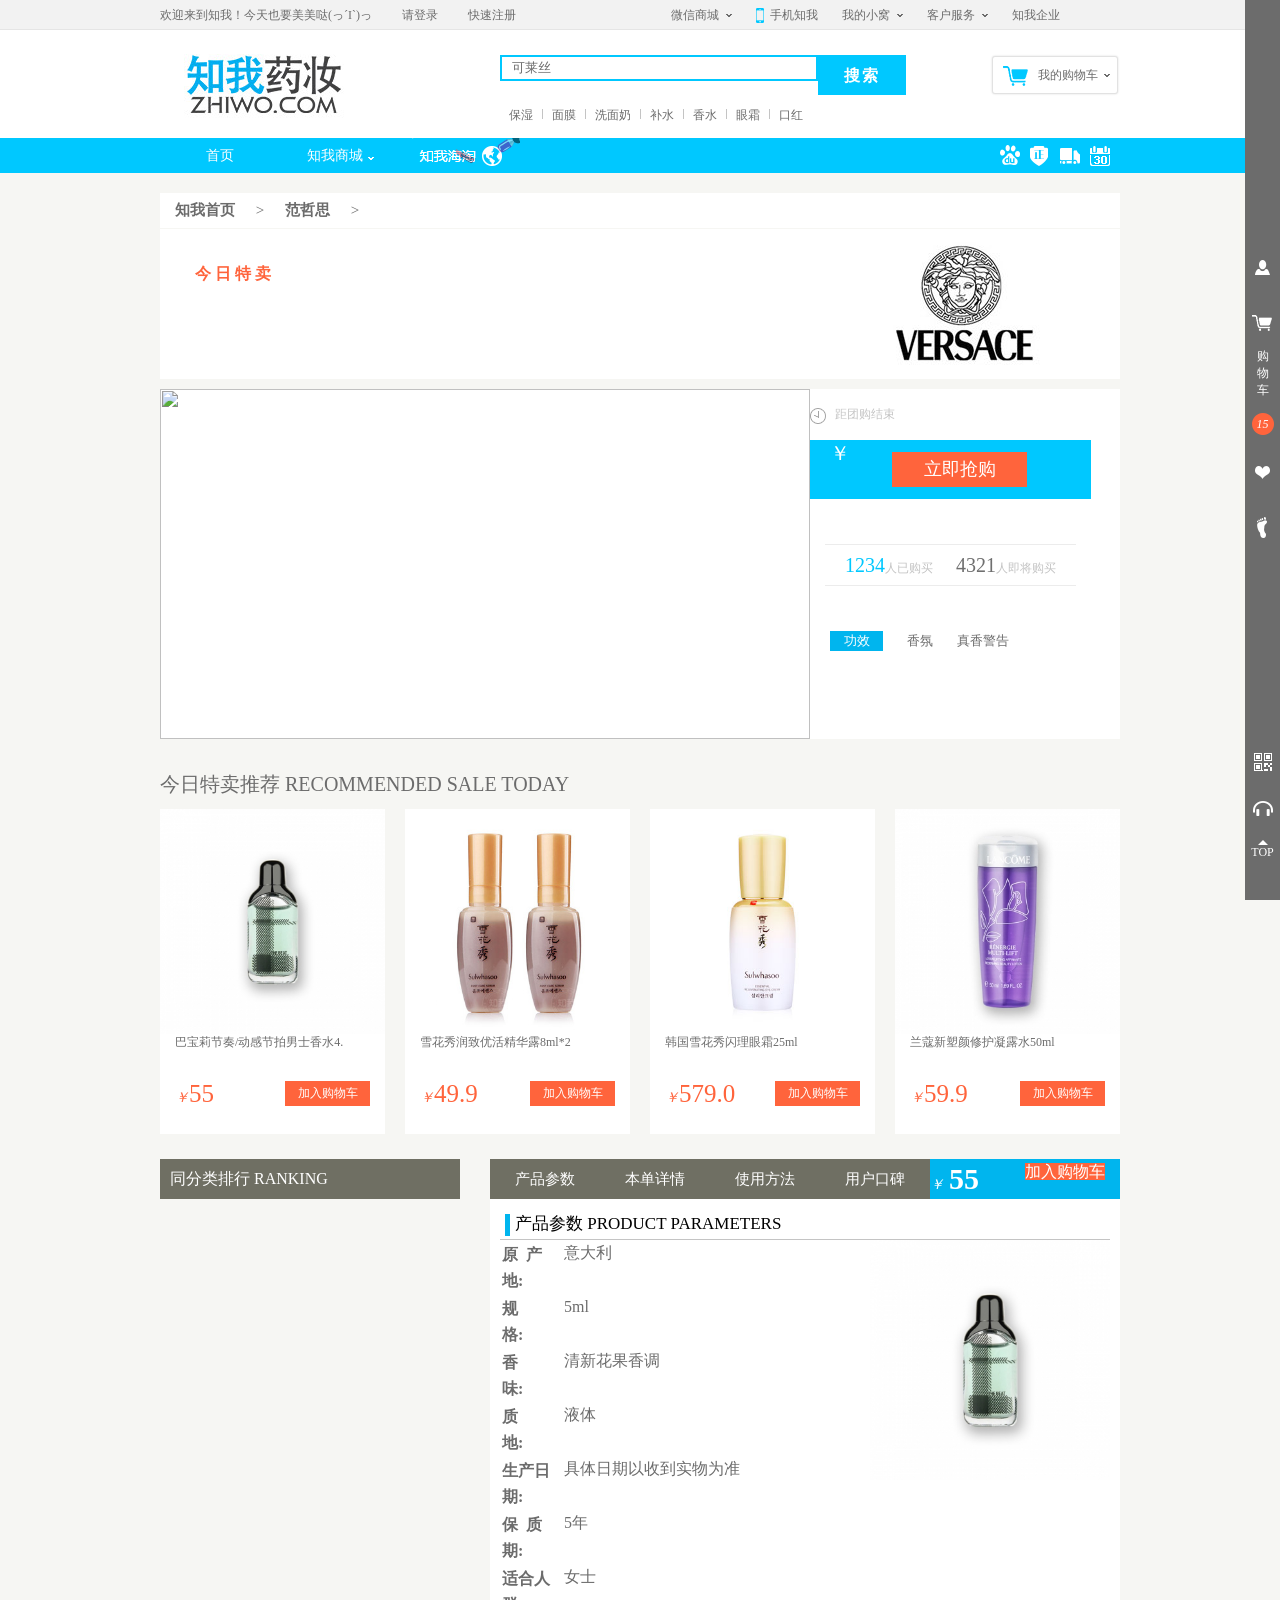
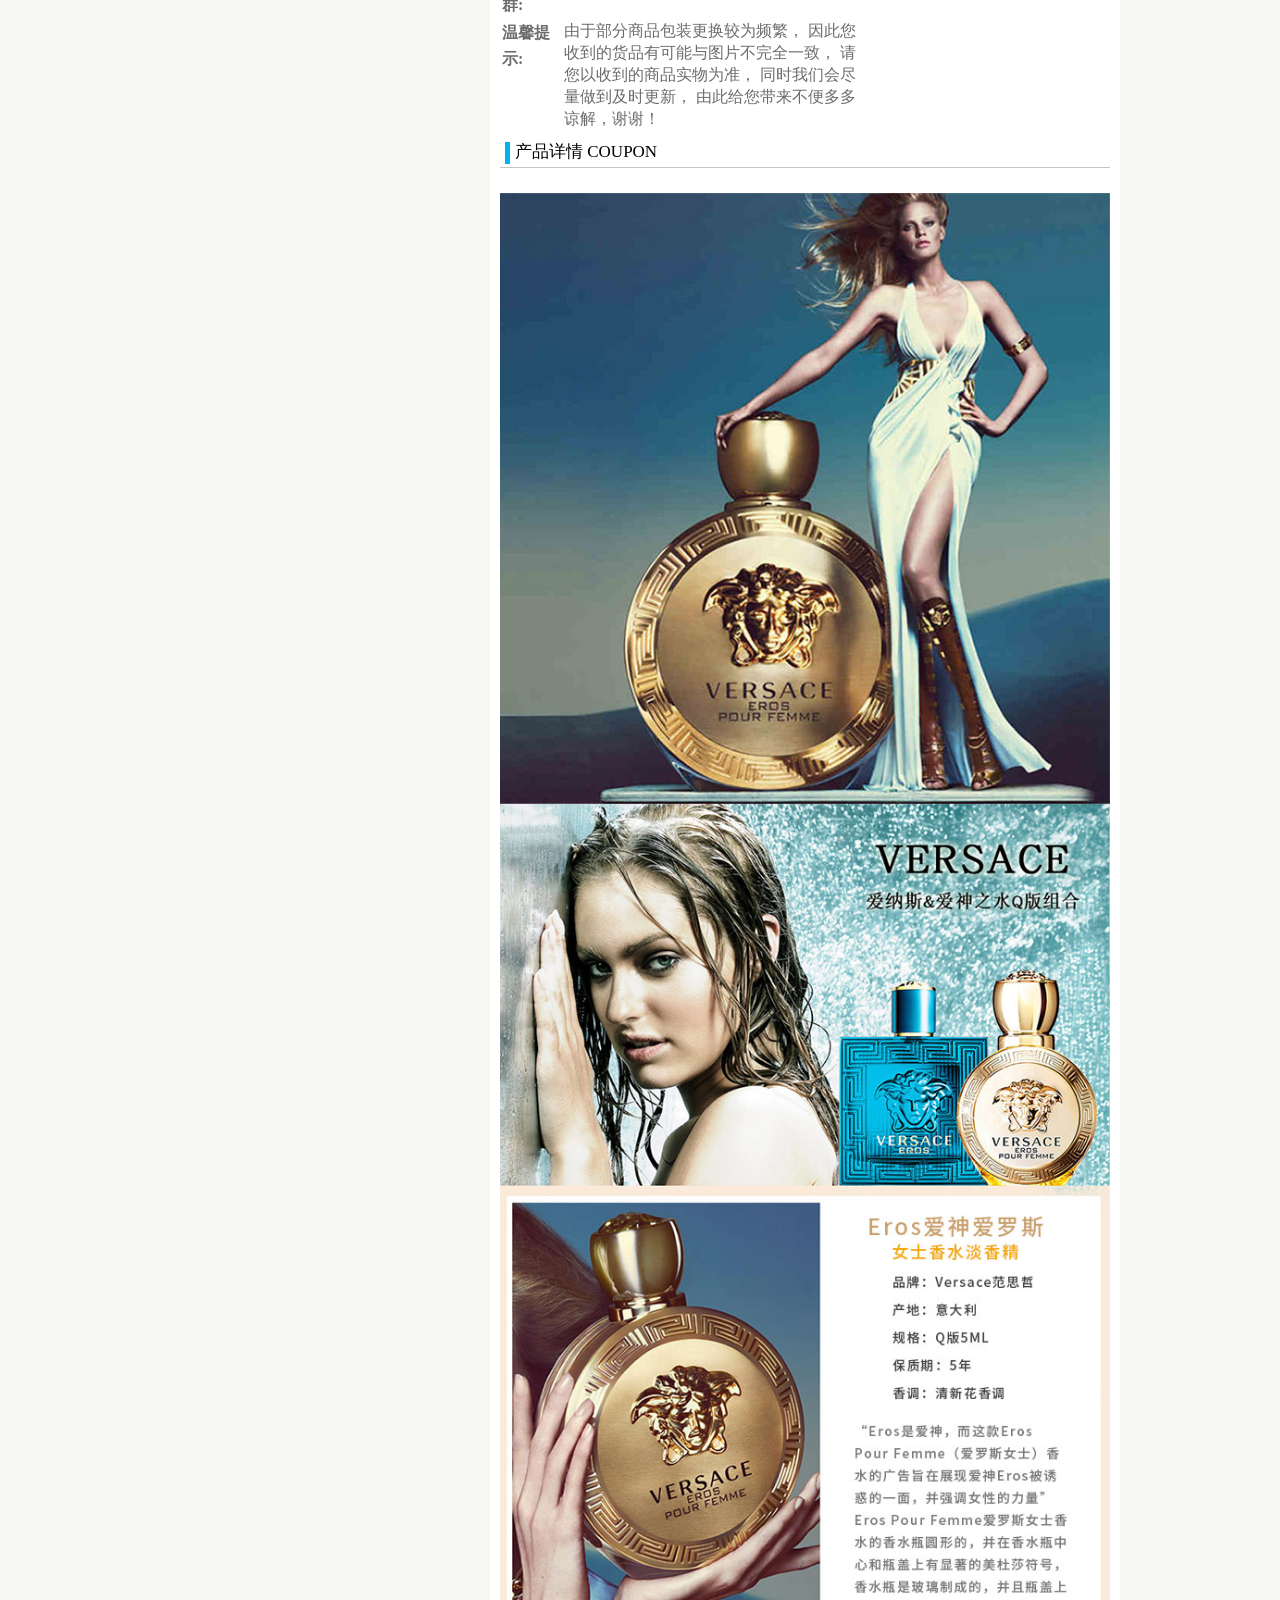
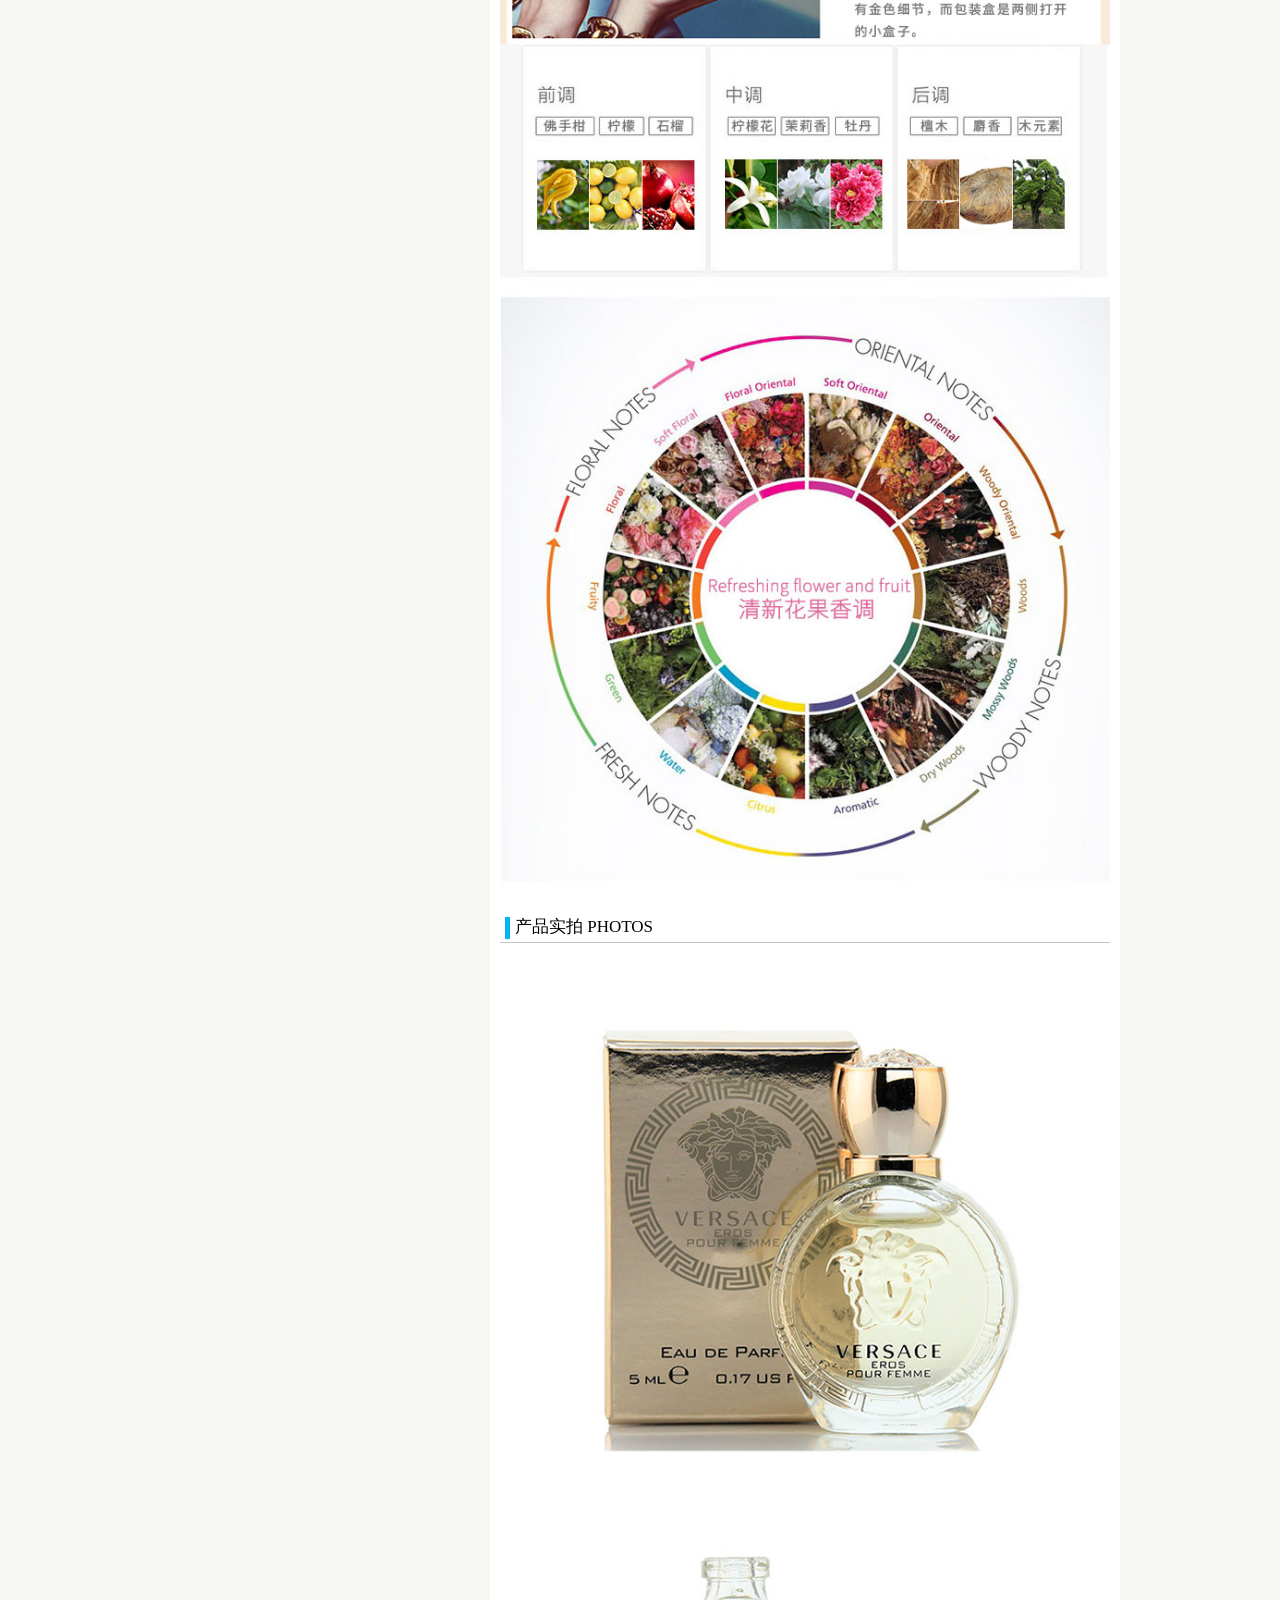
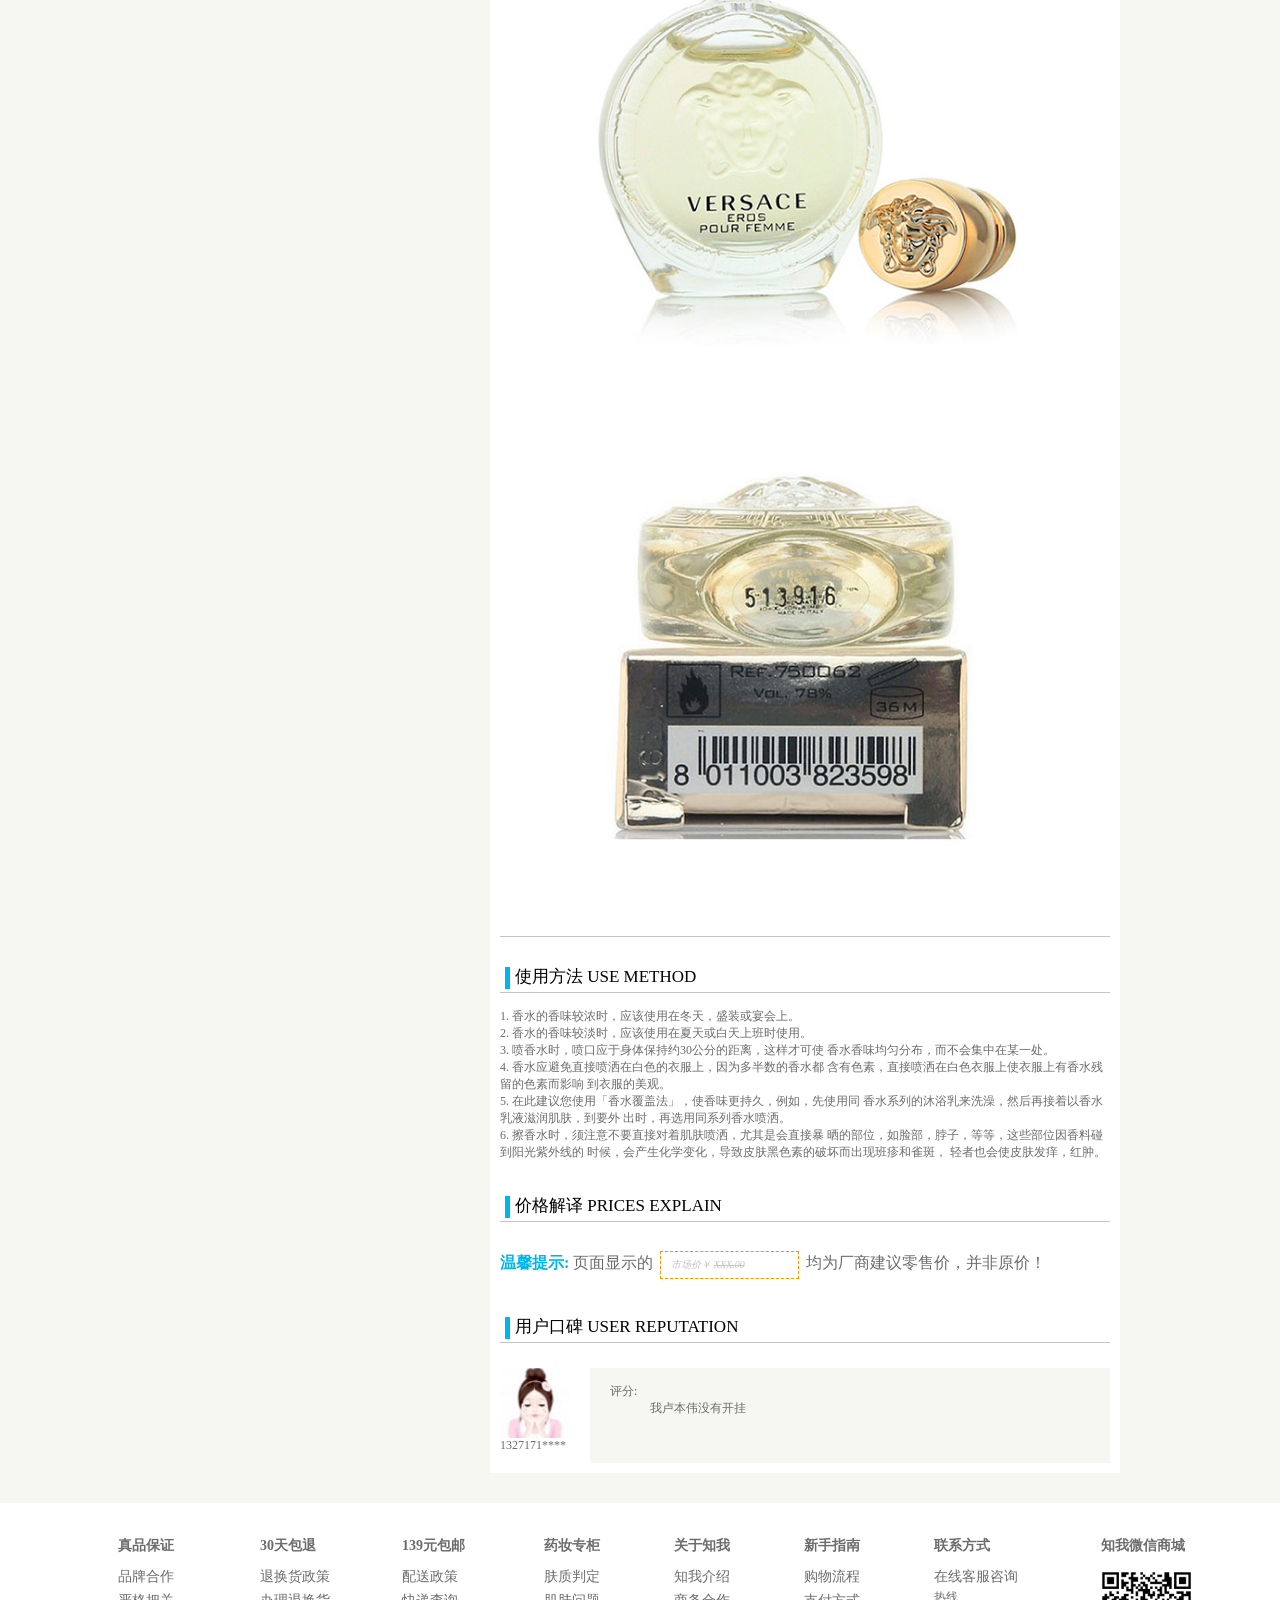
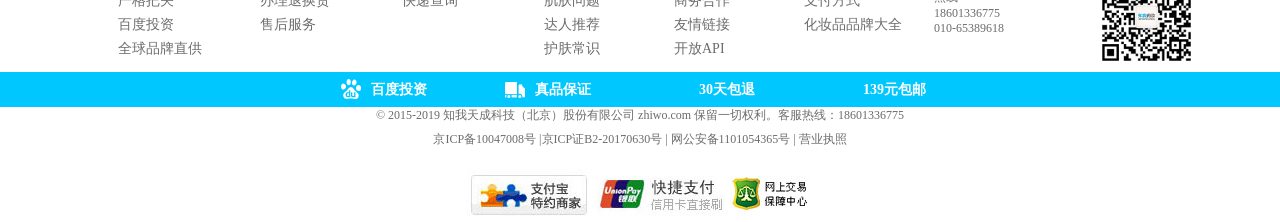
==== commit a9fcdc06: "基本完成" ====
--- a/goodsDetail.html
+++ b/goodsDetail.html
@@ -1,4 +1,4 @@
-<!DOCTYPE html>
+<a href=""></a><!DOCTYPE html>
 <html lang="en">
 <head>
     <meta charset="UTF-8">
@@ -8,7 +8,7 @@
     <script src="js/jquery-1.11.1.min.js"></script>
     <script src="js/goodsDetail.js"></script>
 </head>
-<body>
+<body onload="checkCookie_goods()" >
 
 <!--header S-->
 <div class="header">
@@ -235,30 +235,26 @@
                         <a href="#">范哲思</a>
                     </li>
                     <li class="pos_line"> ></li>
-                    <li class="pos_end">范思哲爱罗斯女士香水Q版5ml</li>
+                    <li class="pos_end"></li>
                 </ul>
             </div>
             <div class="detailpro_intro clearfix">
                 <p>
                     <span>今日特卖</span>
-                    范思哲爱罗斯女士香水Q版5ml,“Eros是爱神，
-                    而这款Eros Pour Femme（爱罗斯女士）
-                    香水的广告旨在展现爱神Eros被诱惑的一面，
-                    并强调女性的力量”Eros Pour Femme爱罗斯
-                    女士香水的香水瓶圆形的，尽显女性未知魅力。
+                    <span class="di_text"></span>
                 </p>
                 <div class="detailpro_intro_brand"></div>
             </div>
             <div class="detailpro_show clearfix">
                 <div class="detailpro_show_img">
-                    <img src="images/goods_show_7.jpg" alt="">
+                    <img src="" alt="">
                 </div>
                 <div class="detailpro_show_buy">
                     <span class="deadline">距团购结束</span>
                     <div class="dsb_btnbox clearfix">
                         <div class="dsb_btnbox_price">
                             <i>￥</i>
-                            <span>55</span>
+                            <span></span>
                         </div>
                         <a href="#" class="dsb_btnbox_price_afford">立即抢购</a>
 
@@ -337,10 +333,10 @@
             <div class="detail_info_box">
                 <div class="dib_title">
                     <ul>
-                        <li class="dib_title_item">产品参数</li>
-                        <li class="dib_title_item">本单详情</li>
-                        <li class="dib_title_item">使用方法</li>
-                        <li class="dib_title_item">用户口碑</li>
+                        <li class="dib_title_item"><a href="#dibc_parameters">产品参数</a></li>
+                        <li class="dib_title_item"><a href="#dibc_coupon">本单详情</a></li>
+                        <li class="dib_title_item"><a href="#dibc_explain">使用方法</a></li>
+                        <li class="dib_title_item"><a href="#dibc_usercomment">用户口碑</a></li>
                         <li class="dib_title_btn">
                             <i>￥</i><span>55</span>
                             <div class="dib_buy_btn"><a href="#">加入购物车</a></div>
@@ -348,7 +344,7 @@
                     </ul>
                 </div>
                 <div class="dib_content">
-                    <div class="dibc_parameters clearfix">
+                    <div class="dibc_parameters clearfix" id="dibc_parameters">
                         <div class="dibc_itemtitle">
                             <i></i>
                             <span>产品参数 PRODUCT PARAMETERS</span>
@@ -398,7 +394,7 @@
                             <img src="images/goods_intro_1.jpg" alt="">
                         </div>
                     </div>
-                    <div class="dibc_coupon clearfix">
+                    <div class="dibc_coupon clearfix" id="dibc_coupon">
                         <div class="dibc_itemtitle">
                             <i></i>
                             <span>产品详情 COUPON</span>
@@ -414,8 +410,8 @@
                             <img src="images/coupon_4.jpg" alt="">
                             <img src="images/coupon_5.jpg" alt="">
                         </div>
-                    </div>
-                    <div class="dibc_usemethod clearfix">
+                    </div id>
+                    <div class="dibc_usemethod clearfix" >
                         <div class="dibc_itemtitle">
                             <i></i>
                             <span>使用方法 USE METHOD</span>
@@ -429,7 +425,7 @@
                             6. 擦香水时，须注意不要直接对着肌肤喷洒，尤其是会直接暴 晒的部位，如脸部，脖子，等等，这些部位因香料碰到阳光紫外线的 时候，会产生化学变化，导致皮肤黑色素的破坏而出现班疹和雀斑， 轻者也会使皮肤发痒，红肿。<br/>
                         </div>
                     </div>
-                    <div class="dibc_explain clearfix">
+                    <div class="dibc_explain clearfix" id="dibc_explain">
                         <div class="dibc_itemtitle">
                             <i></i>
                             <span>价格解译 PRICES EXPLAIN</span>
@@ -446,7 +442,7 @@
                             均为厂商建议零售价，并非原价！
                         </div>
                     </div>
-                    <div class="dibc_usercomment clearfix">
+                    <div class="dibc_usercomment clearfix" id="dibc_usercomment">
                         <div class="dibc_itemtitle">
                             <i></i>
                             <span>用户口碑 USER REPUTATION</span>
--- a/css/goodsDetail.css
+++ b/css/goodsDetail.css
@@ -516,7 +516,7 @@
     font-weight: 100;
     padding-right: 0px;
 }
-.detailpro_intro p span{
+.detailpro_intro p span:nth-child(1){
     color: #ff643c;
     font-size: 16px;
     font-weight: 800;
@@ -706,9 +706,17 @@
     line-height: 40px;
     color: #fff;
 }
+.dib_title_float{
+    position: fixed;
+    top: 0;
+}
 .dib_title li{
     float: left;
     height: 40px;
+    cursor: pointer;
+}
+.dib_title li a{
+    color: #fff;
 }
 .dib_title_item{
     width: 110px;
